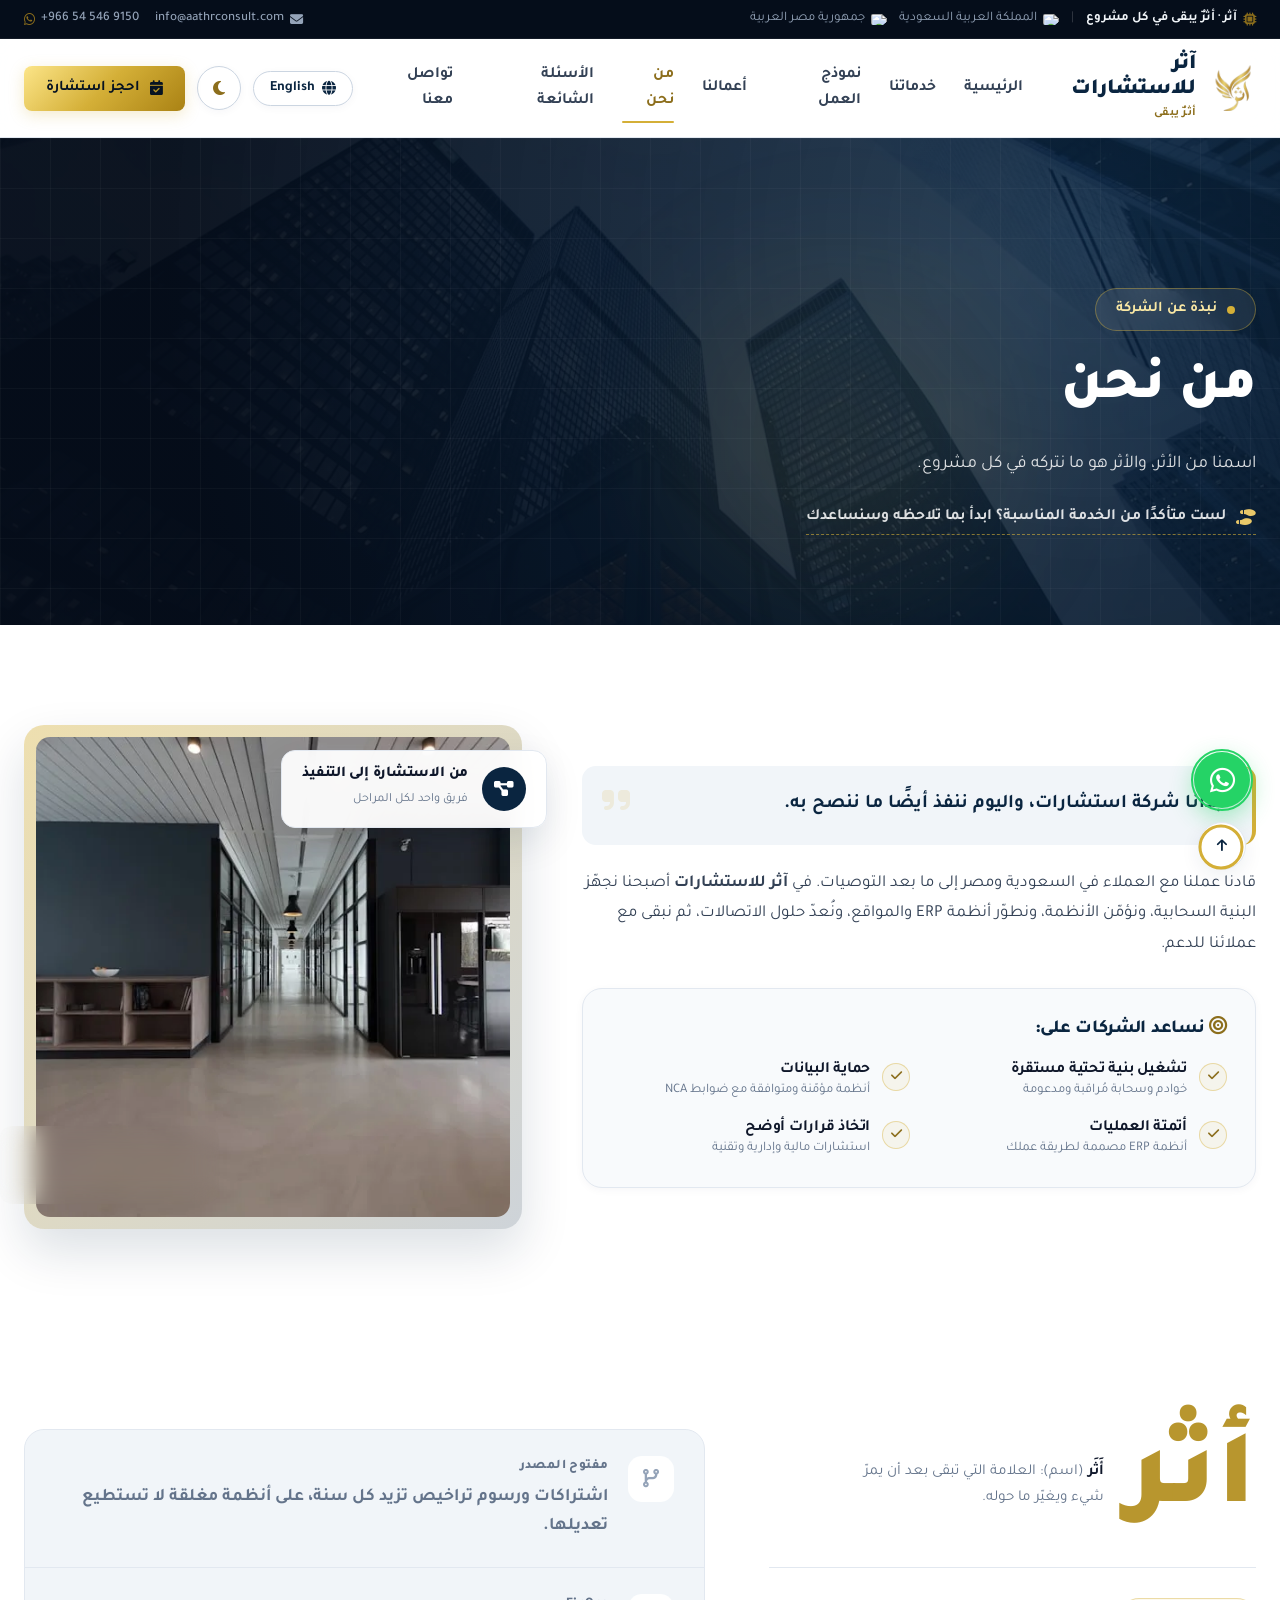
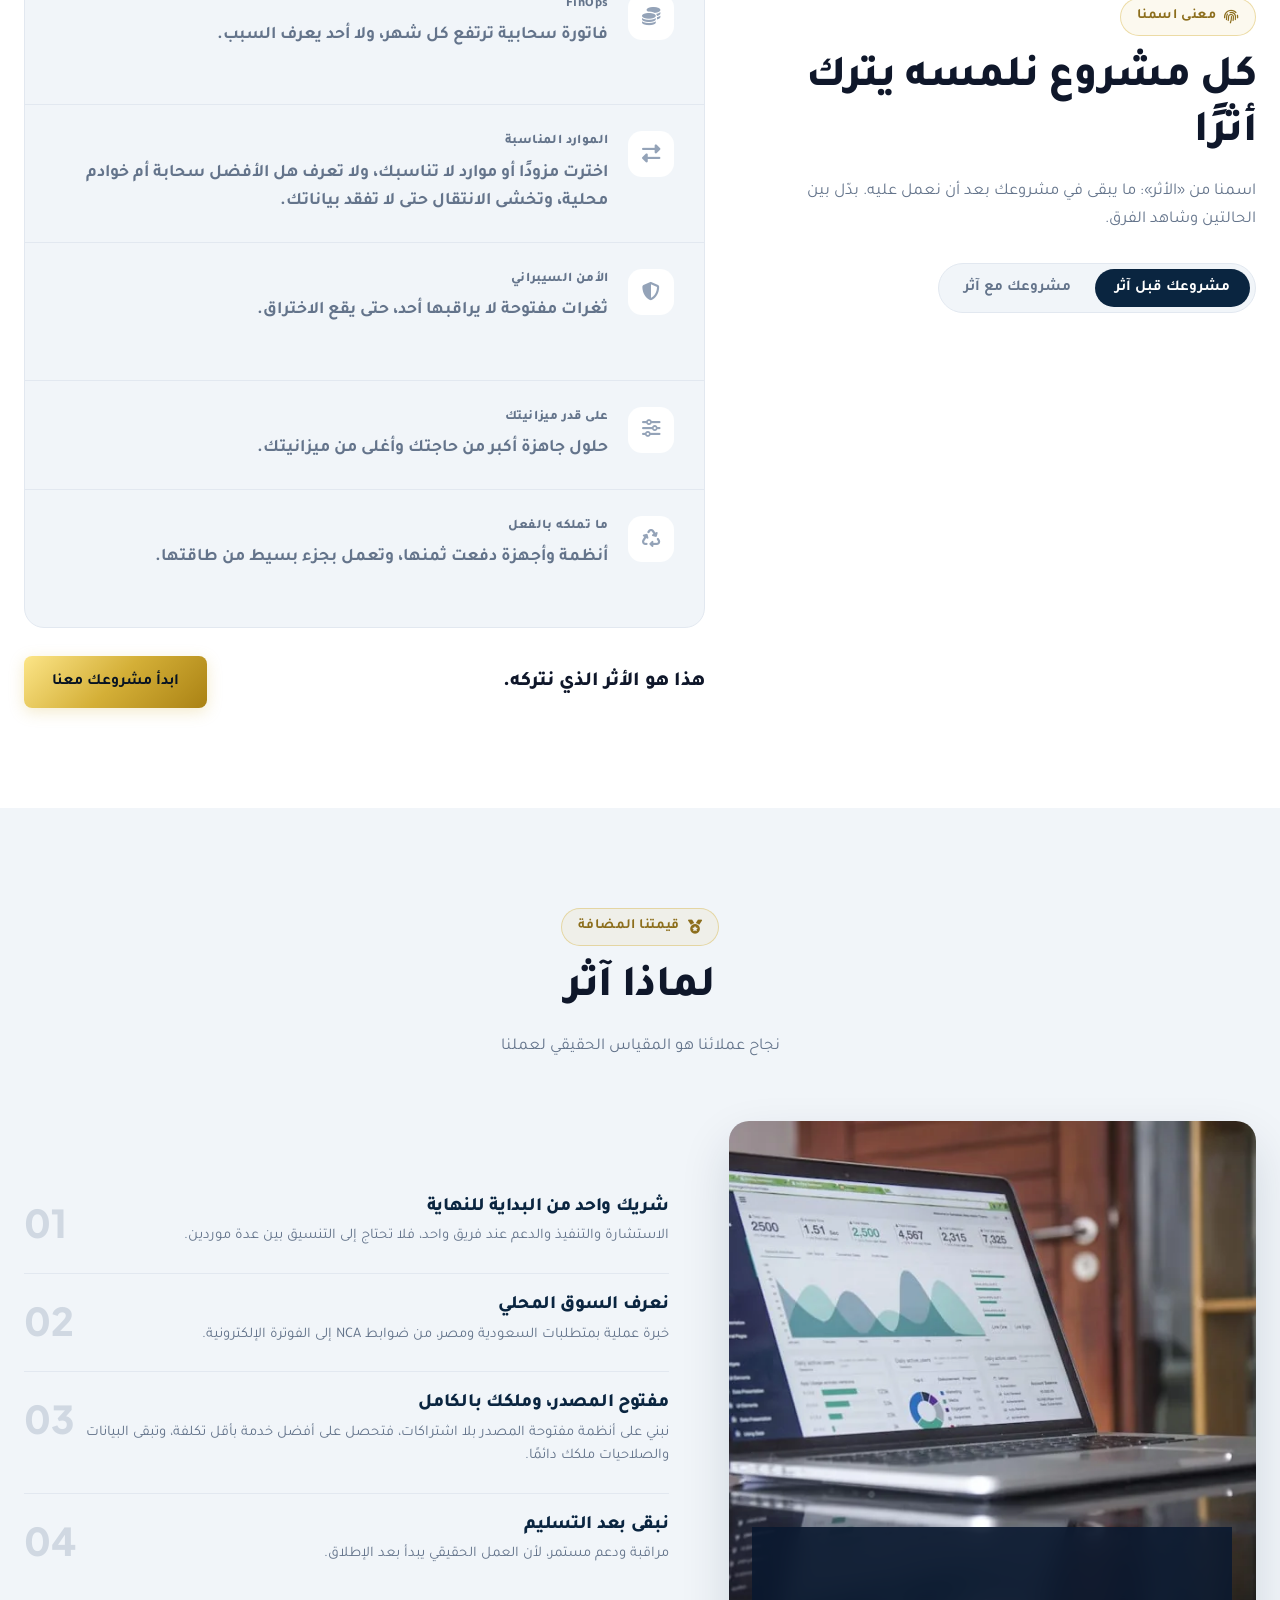
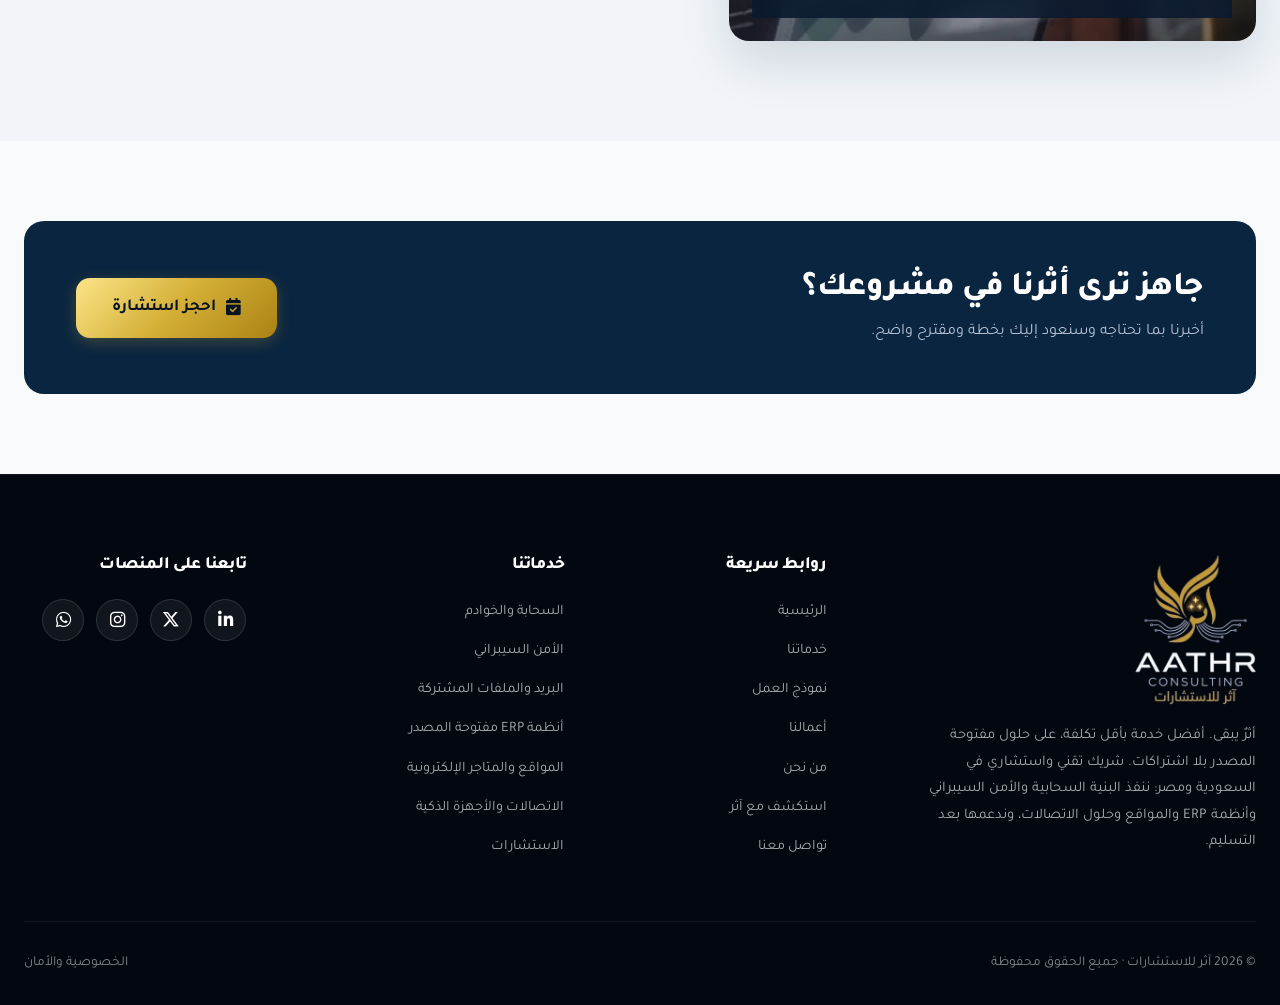
==== about.html @ d71a0e86 "Add Aathr Consulting website Bilingual (AR/EN) static site with the "Explore with Aathr" journey, ne" ====
<!DOCTYPE html>
<html lang="ar" dir="rtl" data-theme="light">

<head>
    <meta charset="UTF-8">
    <meta name="viewport" content="width=device-width, initial-scale=1.0">
    <meta name="description"
        content="آثر للاستشارات: بدأنا شركة استشارات، واليوم ننفذ أيضًا ما ننصح به في السعودية ومصر.">
    <meta name="keywords" content="حلول سحابية, أمن سيبراني, ERP مفتوح المصدر, Odoo, تطوير مواقع, سنترال IP, كاميرات مراقبة, استشارات, آثر للاستشارات, Aathr Consulting, Odoo Saudi Arabia, Odoo Egypt">
    <title>من نحن | آثر للاستشارات - About Aathr</title>

    <!-- Favicon -->
    <link rel="icon" type="image/png" sizes="32x32" href="assets/favicon-32.png">
    <link rel="icon" type="image/png" sizes="192x192" href="assets/icon-192.png">
    <link rel="apple-touch-icon" href="assets/apple-touch-icon.png">

    <!-- Preload the solid icon webfont: used above the fold (header, hero) before Font Awesome's CSS would otherwise discover it -->
    <link rel="preload" as="font" type="font/woff2" href="https://cdnjs.cloudflare.com/ajax/libs/font-awesome/6.4.0/webfonts/fa-solid-900.woff2" crossorigin>

    <!-- Google Fonts: Tajawal & Plus Jakarta Sans -->
    <link rel="preconnect" href="https://fonts.googleapis.com">
    <link rel="preconnect" href="https://fonts.gstatic.com" crossorigin>
    <link href="https://fonts.googleapis.com/css2?family=Plus+Jakarta+Sans:wght@400;500;600;700;800&family=Tajawal:wght@400;500;700;800;900&display=swap" rel="stylesheet">

    <!-- Font Awesome 6.4 -->
    <link rel="stylesheet" href="https://cdnjs.cloudflare.com/ajax/libs/font-awesome/6.4.0/css/all.min.css">

    <!-- Main Stylesheet -->
    <link rel="stylesheet" href="style.css">
</head>

<body>

    <!-- Skip Navigation for Accessibility -->
    <a href="#main-content" class="skip-link" data-lang="ar">تخطي إلى المحتوى الرئيسي</a>
    <a href="#main-content" class="skip-link" data-lang="en" style="display: none;">Skip to main content</a>

    <!-- Top Announcement / Regional Trust Bar -->
    <div class="top-announcement-bar">
        <div class="container announcement-content">
            <div class="announcement-badges">
                <span class="badge-pill">
                    <i class="fas fa-microchip text-gold"></i>
                    <span data-lang="ar">آثر · أثرٌ يبقى في كل مشروع</span>
                    <span data-lang="en" style="display: none;">Aathr · Impact that stays, in every project</span>
                </span>
                <span class="badge-separator">|</span>
                <span class="badge-item">
                    <img src="https://flagcdn.com/w20/sa.png" alt="KSA" class="flag-icon-xs">
                    <span data-lang="ar">المملكة العربية السعودية</span>
                    <span data-lang="en" style="display: none;">Saudi Arabia</span>
                </span>
                <span class="badge-item">
                    <img src="https://flagcdn.com/w20/eg.png" alt="Egypt" class="flag-icon-xs">
                    <span data-lang="ar">جمهورية مصر العربية</span>
                    <span data-lang="en" style="display: none;">Egypt</span>
                </span>
            </div>
            <div class="announcement-direct-contact">
                <a href="mailto:info@aathrconsult.com" class="top-link"><i class="fas fa-envelope"></i> info@aathrconsult.com</a>
                <a href="tel:+966545469150" class="top-link" dir="ltr"><i class="fab fa-whatsapp text-gold"></i> +966 54 546 9150</a>
            </div>
        </div>
    </div>

    <!-- Main Navigation Header -->
    <header class="header" id="mainHeader">
        <div class="container header-container">
            <a href="index.html" class="logo" aria-label="Aathr Consulting Home">
                <img src="assets/logo-mark.png" alt="Aathr Consulting Logo" class="brand-logo" width="46" height="46">
                <div class="logo-text-group">
                    <span class="logo-title" data-lang="ar">آثر للاستشارات</span>
                    <span class="logo-title" data-lang="en" style="display: none;">Aathr Consulting</span>
                    <span class="logo-tagline" data-lang="ar">أثرٌ يبقى</span>
                    <span class="logo-tagline" data-lang="en" style="display: none;">Impact that stays</span>
                </div>
            </a>

            <!-- Desktop & Mobile Navigation Links -->
            <nav class="nav" id="main-nav" role="navigation" aria-label="Main navigation">
                <ul class="nav-list">
                    <li>
                        <a href="index.html" class="nav-link" data-lang="ar">الرئيسية</a>
                        <a href="index.html" class="nav-link" data-lang="en" style="display: none;">Home</a>
                    </li>
                    <li>
                        <a href="services.html" class="nav-link" data-lang="ar">خدماتنا</a>
                        <a href="services.html" class="nav-link" data-lang="en" style="display: none;">Services</a>
                    </li>
                    <li>
                        <a href="how-we-work.html" class="nav-link" data-lang="ar">نموذج العمل</a>
                        <a href="how-we-work.html" class="nav-link" data-lang="en" style="display: none;">How We Work</a>
                    </li>
                    <li>
                        <a href="ourwork.html" class="nav-link" data-lang="ar">أعمالنا</a>
                        <a href="ourwork.html" class="nav-link" data-lang="en" style="display: none;">Our Work</a>
                    </li>
                    <li>
                        <a href="about.html" class="nav-link active" aria-current="page" data-lang="ar">من نحن</a>
                        <a href="about.html" class="nav-link active" aria-current="page" data-lang="en" style="display: none;">About Us</a>
                    </li>
                    <li>
                        <a href="faq.html" class="nav-link" data-lang="ar">الأسئلة الشائعة</a>
                        <a href="faq.html" class="nav-link" data-lang="en" style="display: none;">FAQ</a>
                    </li>
                    <li>
                        <a href="contact.html" class="nav-link" data-lang="ar">تواصل معنا</a>
                        <a href="contact.html" class="nav-link" data-lang="en" style="display: none;">Contact Us</a>
                    </li>
                </ul>

                <div class="mobile-nav-cta">
                    <a href="contact.html#consultation" class="btn btn-primary btn-block">
                        <span data-lang="ar">احجز استشارة</span>
                        <span data-lang="en" style="display: none;">Book a Consultation</span>
                    </a>
                </div>
            </nav>

            <!-- Header Utilities (Language, Theme, CTA) -->
            <div class="header-actions">
                <button id="langToggle" class="lang-toggle-btn" aria-label="Toggle Language">
                    <i class="fas fa-globe"></i>
                    <span id="langText">English</span>
                </button>

                <button id="themeToggle" class="theme-toggle-btn" aria-label="Toggle dark and light mode">
                    <i class="fas fa-moon moon-icon"></i>
                    <i class="fas fa-sun sun-icon"></i>
                </button>

                <a href="contact.html#consultation" class="btn btn-primary btn-header-cta hide-on-mobile">
                    <i class="fas fa-calendar-check"></i>
                    <span data-lang="ar">احجز استشارة</span>
                    <span data-lang="en" style="display: none;">Book a Consultation</span>
                </a>

                <button class="mobile-menu-btn" aria-label="Toggle navigation menu" aria-expanded="false" aria-controls="main-nav">
                    <span class="hamburger-line"></span>
                    <span class="hamburger-line"></span>
                    <span class="hamburger-line"></span>
                </button>
            </div>
        </div>
    </header>

    <!-- Mobile Drawer Overlay -->
    <div class="mobile-menu-overlay" aria-hidden="true"></div>

    <main id="main-content">

        <section id="page-top" class="hero-section page-hero">
            <div class="hero-backdrop">
                <div class="hero-gradient-overlay"></div>
                <div class="hero-mesh-glow"></div>
                <div class="hero-grid-pattern"></div>
            </div>

            <div class="container hero-container">
                <div class="hero-content">
                    <div class="hero-pill-badge">
                        <span class="pulse-dot"></span>
                        <span data-lang="ar">نبذة عن الشركة</span>
                        <span data-lang="en" style="display: none;">Company Overview</span>
                    </div>
                    <h1 class="hero-main-title page-hero-title" data-lang="ar">من نحن</h1>
                    <h1 class="hero-main-title page-hero-title text-ltr" data-lang="en" style="display: none;">About Us</h1>
                    <p class="hero-subtext" data-lang="ar">اسمنا من الأثر، والأثر هو ما نتركه في كل مشروع.</p>
                    <p class="hero-subtext text-ltr" data-lang="en" style="display: none;">Our name means impact, and impact is what we leave on every project.</p>

                    <a href="explore.html" class="hero-explore-link">
                        <i class="fas fa-shoe-prints"></i>
                        <span data-lang="ar">لست متأكدًا من الخدمة المناسبة؟ ابدأ بما تلاحظه وسنساعدك</span>
                        <span data-lang="en" style="display: none;">Not sure which service you need? Start with what you notice</span>
                    </a>
                </div>
            </div>
        </section>

        <!-- ================= ABOUT US SECTION ================= -->
        <section id="about" class="section about-section">
            <div class="container">

                <div class="about-grid">
                    <!-- About Text Content -->
                    <div class="about-text-column" data-reveal="fade-right">
                        <div class="about-lead-box">
                            <i class="fas fa-quote-right quote-mark-icon"></i>
                            <p class="about-lead-text" data-lang="ar">
                                بدأنا شركة استشارات، واليوم ننفذ أيضًا ما ننصح به.
                            </p>
                            <p class="about-lead-text text-ltr" data-lang="en" style="display: none;">
                                We started as a consulting firm. Today we also build what we recommend.
                            </p>
                        </div>

                        <p class="about-body-text" data-lang="ar">
                            قادنا عملنا مع العملاء في السعودية ومصر إلى ما بعد التوصيات. في <strong>آثر للاستشارات</strong> أصبحنا نجهّز البنية السحابية، ونؤمّن الأنظمة، ونطوّر أنظمة ERP والمواقع، ونُعدّ حلول الاتصالات، ثم نبقى مع عملائنا للدعم.
                        </p>
                        <p class="about-body-text text-ltr" data-lang="en" style="display: none;">
                            Working with clients in Saudi Arabia and Egypt took us past recommendations. At <strong>Aathr Consulting</strong> we now set up cloud infrastructure, secure systems, develop ERP systems and websites, and set up communication solutions, then stay on for support.
                        </p>

                        <div class="about-objectives-card">
                            <h3 class="objectives-heading" data-lang="ar">
                                <i class="fas fa-bullseye text-gold"></i> نساعد الشركات على:
                            </h3>
                            <h3 class="objectives-heading text-ltr" data-lang="en" style="display: none;">
                                <i class="fas fa-bullseye text-gold"></i> We help organizations:
                            </h3>

                            <div class="objectives-grid">
                                <div class="objective-item">
                                    <div class="objective-check"><i class="fas fa-check"></i></div>
                                    <div class="objective-content">
                                        <h4 data-lang="ar">تشغيل بنية تحتية مستقرة</h4>
                                        <h4 data-lang="en" style="display: none;" class="text-ltr">Run reliable infrastructure</h4>
                                        <p data-lang="ar">خوادم وسحابة مُراقبة ومدعومة</p>
                                        <p data-lang="en" style="display: none;" class="text-ltr">Servers and cloud that are monitored and supported</p>
                                    </div>
                                </div>

                                <div class="objective-item">
                                    <div class="objective-check"><i class="fas fa-check"></i></div>
                                    <div class="objective-content">
                                        <h4 data-lang="ar">حماية البيانات</h4>
                                        <h4 data-lang="en" style="display: none;" class="text-ltr">Protect their data</h4>
                                        <p data-lang="ar">أنظمة مؤمّنة ومتوافقة مع ضوابط NCA</p>
                                        <p data-lang="en" style="display: none;" class="text-ltr">Hardened systems aligned with NCA controls</p>
                                    </div>
                                </div>

                                <div class="objective-item">
                                    <div class="objective-check"><i class="fas fa-check"></i></div>
                                    <div class="objective-content">
                                        <h4 data-lang="ar">أتمتة العمليات</h4>
                                        <h4 data-lang="en" style="display: none;" class="text-ltr">Automate operations</h4>
                                        <p data-lang="ar">أنظمة ERP مصممة لطريقة عملك</p>
                                        <p data-lang="en" style="display: none;" class="text-ltr">ERP tailored to how you work</p>
                                    </div>
                                </div>

                                <div class="objective-item">
                                    <div class="objective-check"><i class="fas fa-check"></i></div>
                                    <div class="objective-content">
                                        <h4 data-lang="ar">اتخاذ قرارات أوضح</h4>
                                        <h4 data-lang="en" style="display: none;" class="text-ltr">Make clearer decisions</h4>
                                        <p data-lang="ar">استشارات مالية وإدارية وتقنية</p>
                                        <p data-lang="en" style="display: none;" class="text-ltr">Financial, management and IT advisory</p>
                                    </div>
                                </div>
                            </div>
                        </div>
                    </div>

                    <!-- About Image & Floating Badge -->
                    <div class="about-visual-column" data-reveal="fade-left">
                        <div class="image-frame-wrapper">
                            <picture>
                                <source srcset="assets/about_meeting.webp" type="image/webp">
                                <img src="assets/about_meeting.jpg" alt="Aathr team in a client planning session" class="about-main-img" loading="lazy"
                                    onerror="this.src='https://images.unsplash.com/photo-1497366216548-37526070297c?auto=format&fit=crop&w=1000&q=80'">
                            </picture>

                            <div class="about-floating-card top-float">
                                <div class="float-icon-box"><i class="fas fa-diagram-project"></i></div>
                                <div>
                                    <h4 data-lang="ar">من الاستشارة إلى التنفيذ</h4>
                                    <h4 data-lang="en" style="display: none;">From advice to delivery</h4>
                                    <span data-lang="ar">فريق واحد لكل المراحل</span>
                                    <span data-lang="en" style="display: none;">One team for every stage</span>
                                </div>
                            </div>

                            <div class="about-floating-card bottom-float">
                                <div class="float-icon-box gold-icon"><i class="fas fa-headset"></i></div>
                                <div>
                                    <h4 data-lang="ar">دعم بعد التسليم</h4>
                                    <h4 data-lang="en" style="display: none;">Support after go-live</h4>
                                    <span data-lang="ar">نبقى معكم بعد الإطلاق</span>
                                    <span data-lang="en" style="display: none;">We stay on after launch</span>
                                </div>
                            </div>
                        </div>
                    </div>
                </div>
            </div>
        </section>

        <!-- ================= IMPACT SECTION ================= -->
        <section id="impact" class="section impact-section" data-state="after">
            <div class="container impact-layout">
                <div class="impact-intro" data-reveal="fade-up">
                    <div class="impact-word">
                        <span class="impact-word-glyph" lang="ar">أثر</span>
                        <div class="impact-word-def">
                            <p data-lang="ar"><strong>أَثَر</strong> (اسم): العلامة التي تبقى بعد أن يمرّ شيء ويغيّر ما حوله.</p>
                            <p data-lang="en" style="display: none;" class="text-ltr"><strong>athar</strong> (noun): the mark that remains after something passes and changes what's around it.</p>
                        </div>
                    </div>

                    <div class="section-header section-header--start">
                        <span class="section-badge">
                            <i class="fas fa-fingerprint text-gold"></i>
                            <span data-lang="ar">معنى اسمنا</span>
                            <span data-lang="en" style="display: none;">The meaning of our name</span>
                        </span>
                        <h2 class="section-title" data-lang="ar">كل مشروع نلمسه يترك أثرًا</h2>
                        <h2 class="section-title text-ltr" data-lang="en" style="display: none;">Every project we touch leaves an athar</h2>
                        <p class="section-subtitle" data-lang="ar">اسمنا من «الأثر»: ما يبقى في مشروعك بعد أن نعمل عليه. بدّل بين الحالتين وشاهد الفرق.</p>
                        <p class="section-subtitle text-ltr" data-lang="en" style="display: none;">Our name comes from athar, Arabic for impact: what stays in your project after we've worked on it. Switch between the two and see the difference.</p>
                    </div>

                    <div class="impact-switch" role="group" aria-label="Before and with Aathr">
                        <button type="button" class="impact-switch-btn" data-impact-state="before" aria-pressed="false">
                            <span data-lang="ar">مشروعك قبل آثر</span>
                            <span data-lang="en" style="display: none;">Your project before Aathr</span>
                        </button>
                        <button type="button" class="impact-switch-btn" data-impact-state="after" aria-pressed="true">
                            <span data-lang="ar">مشروعك مع آثر</span>
                            <span data-lang="en" style="display: none;">Your project with Aathr</span>
                        </button>
                    </div>
                </div>

                <div class="impact-board" data-reveal="fade-up" data-delay="150">
                    <ol class="impact-rows">
                        <li class="impact-row" style="--i: 0">
                            <div class="impact-row-icon"><i class="fas fa-code-branch"></i></div>
                            <span class="impact-label" data-lang="ar">مفتوح المصدر</span>
                            <span class="impact-label" data-lang="en" style="display: none;">Open source</span>
                            <div class="impact-statement">
                                <div class="impact-before">
                                    <p data-lang="ar">اشتراكات ورسوم تراخيص تزيد كل سنة، على أنظمة مغلقة لا تستطيع تعديلها.</p>
                                    <p data-lang="en" style="display: none;" class="text-ltr">Subscriptions and license fees that grow every year, on closed systems you can't change.</p>
                                </div>
                                <div class="impact-after">
                                    <p data-lang="ar">كل ما نبنيه مفتوح المصدر: بلا اشتراكات ولا رسوم تراخيص، ونطوّره ليناسبك تمامًا.</p>
                                    <p data-lang="en" style="display: none;" class="text-ltr">Everything we build is open source: no subscriptions, no license fees, and developed to fit you exactly.</p>
                                </div>
                            </div>
                        </li>

                        <li class="impact-row" style="--i: 1">
                            <div class="impact-row-icon"><i class="fas fa-coins"></i></div>
                            <span class="impact-label" data-lang="ar">FinOps</span>
                            <span class="impact-label" data-lang="en" style="display: none;">FinOps</span>
                            <div class="impact-statement">
                                <div class="impact-before">
                                    <p data-lang="ar">فاتورة سحابية ترتفع كل شهر، ولا أحد يعرف السبب.</p>
                                    <p data-lang="en" style="display: none;" class="text-ltr">A cloud bill that climbs every month, and nobody knows why.</p>
                                </div>
                                <div class="impact-after">
                                    <p data-lang="ar">فريق FinOps يراجع كل مورد ويوقف الهدر، فتدفع فقط مقابل ما تستخدمه.</p>
                                    <p data-lang="en" style="display: none;" class="text-ltr">A FinOps team reviews every resource and stops the waste, so you pay only for what you use.</p>
                                </div>
                            </div>
                        </li>

                        <li class="impact-row" style="--i: 2">
                            <div class="impact-row-icon"><i class="fas fa-right-left"></i></div>
                            <span class="impact-label" data-lang="ar">الموارد المناسبة</span>
                            <span class="impact-label" data-lang="en" style="display: none;">The right resources</span>
                            <div class="impact-statement">
                                <div class="impact-before">
                                    <p data-lang="ar">اخترت مزودًا أو موارد لا تناسبك، ولا تعرف هل الأفضل سحابة أم خوادم محلية، وتخشى الانتقال حتى لا تفقد بياناتك.</p>
                                    <p data-lang="en" style="display: none;" class="text-ltr">You picked a provider or resources that don't fit, can't tell whether cloud or on-premise is better, and fear moving in case you lose data.</p>
                                </div>
                                <div class="impact-after">
                                    <p data-lang="ar">نختار معك المزود والموارد الأنسب، وننقلك دون فقدان بيانات أو توقف. وفي بعض المشاريع وفّرنا أكثر من 70% من التكلفة.</p>
                                    <p data-lang="en" style="display: none;" class="text-ltr">We choose the right provider and resources with you, and move you with no data loss or downtime. On some projects we've cut costs by more than 70%.</p>
                                </div>
                            </div>
                        </li>

                        <li class="impact-row" style="--i: 3">
                            <div class="impact-row-icon"><i class="fas fa-shield-halved"></i></div>
                            <span class="impact-label" data-lang="ar">الأمن السيبراني</span>
                            <span class="impact-label" data-lang="en" style="display: none;">Cybersecurity</span>
                            <div class="impact-statement">
                                <div class="impact-before">
                                    <p data-lang="ar">ثغرات مفتوحة لا يراقبها أحد، حتى يقع الاختراق.</p>
                                    <p data-lang="en" style="display: none;" class="text-ltr">Open gaps nobody is watching, until the breach happens.</p>
                                </div>
                                <div class="impact-after">
                                    <p data-lang="ar">فريق أمن سيبراني متخصص يراقب مشروعك ويقوّيه ويدافع عنه قبل أن يقع الضرر.</p>
                                    <p data-lang="en" style="display: none;" class="text-ltr">A dedicated cybersecurity team that monitors, hardens and defends your project before damage is done.</p>
                                </div>
                            </div>
                        </li>

                        <li class="impact-row" style="--i: 4">
                            <div class="impact-row-icon"><i class="fas fa-sliders"></i></div>
                            <span class="impact-label" data-lang="ar">على قدر ميزانيتك</span>
                            <span class="impact-label" data-lang="en" style="display: none;">Sized to your budget</span>
                            <div class="impact-statement">
                                <div class="impact-before">
                                    <p data-lang="ar">حلول جاهزة أكبر من حاجتك وأغلى من ميزانيتك.</p>
                                    <p data-lang="en" style="display: none;" class="text-ltr">Off-the-shelf packages bigger than your needs and pricier than your budget.</p>
                                </div>
                                <div class="impact-after">
                                    <p data-lang="ar">حل متكامل خارج الصندوق يغطي كل احتياجك، ومصمم على قدر ميزانيتك.</p>
                                    <p data-lang="en" style="display: none;" class="text-ltr">An out-of-the-box solution that covers everything you need, sized to your budget.</p>
                                </div>
                            </div>
                        </li>

                        <li class="impact-row" style="--i: 5">
                            <div class="impact-row-icon"><i class="fas fa-recycle"></i></div>
                            <span class="impact-label" data-lang="ar">ما تملكه بالفعل</span>
                            <span class="impact-label" data-lang="en" style="display: none;">What you already own</span>
                            <div class="impact-statement">
                                <div class="impact-before">
                                    <p data-lang="ar">أنظمة وأجهزة دفعت ثمنها، وتعمل بجزء بسيط من طاقتها.</p>
                                    <p data-lang="en" style="display: none;" class="text-ltr">Systems and hardware you paid for, running at a fraction of their capacity.</p>
                                </div>
                                <div class="impact-after">
                                    <p data-lang="ar">نقيّم أنظمتك وأجهزتك الحالية ونستخرج منها أقصى قيمة، قبل أن تشتري أي جديد.</p>
                                    <p data-lang="en" style="display: none;" class="text-ltr">We assess your current systems and hardware and get the most out of them, before you buy anything new.</p>
                                </div>
                            </div>
                        </li>
                    </ol>

                    <div class="impact-outro">
                        <p data-lang="ar">هذا هو الأثر الذي نتركه.</p>
                        <p data-lang="en" style="display: none;" class="text-ltr">That's the athar we leave.</p>
                        <a href="contact.html#consultation" class="btn btn-primary">
                            <span data-lang="ar">ابدأ مشروعك معنا</span>
                            <span data-lang="en" style="display: none;">Start your project with us</span>
                        </a>
                    </div>
                </div>
            </div>
        </section>

        <!-- ================= WHY US SECTION ================= -->
        <section id="why-us" class="section why-us-section">
            <div class="container">
                <div class="section-header text-center" data-reveal="fade-up">
                    <span class="section-badge">
                        <i class="fas fa-medal text-gold"></i>
                        <span data-lang="ar">قيمتنا المضافة</span>
                        <span data-lang="en" style="display: none;">Our Value Proposition</span>
                    </span>
                    <h2 class="section-title" data-lang="ar">لماذا آثر</h2>
                    <h2 class="section-title text-ltr" data-lang="en" style="display: none;">Why Aathr</h2>
                    <p class="section-subtitle" data-lang="ar">نجاح عملائنا هو المقياس الحقيقي لعملنا</p>
                    <p class="section-subtitle text-ltr" data-lang="en" style="display: none;">Our clients' results are the real measure of our work</p>
                </div>

                <div class="why-us-grid">
                    <div class="why-us-visual-column" data-reveal="fade-right">
                        <div class="why-us-image-wrapper">
                            <picture>
                                <source srcset="assets/why_us.webp" type="image/webp">
                                <img src="assets/why_us.jpg" alt="Aathr Partnership Excellence" class="why-us-img" loading="lazy"
                                    onerror="this.src='https://images.unsplash.com/photo-1460925895917-afdab827c52f?auto=format&fit=crop&w=1000&q=80'">
                            </picture>
                            <div class="why-us-overlay-card">
                                <div class="overlay-card-icon"><i class="fas fa-shield-check"></i></div>
                                <div>
                                    <p class="overlay-card-title" data-lang="ar">ثقة واحترافية</p>
                                    <p class="overlay-card-title" data-lang="en" style="display: none;">Trust & Quality</p>
                                    <p data-lang="ar">التزام بأعلى معايير الأمان والسرية</p>
                                    <p data-lang="en" style="display: none;">Strict security and confidentiality standards</p>
                                </div>
                            </div>
                        </div>
                    </div>

                    <div class="why-us-features-column" data-reveal="fade-left">
                        <div class="features-deluxe-list">
                            <div class="feature-deluxe-card">
                                <div class="feature-content">
                                    <span class="feature-index">01</span>
                                    <h3 data-lang="ar">شريك واحد من البداية للنهاية</h3>
                                    <h3 data-lang="en" style="display: none;" class="text-ltr">One partner, end to end</h3>
                                    <p data-lang="ar">الاستشارة والتنفيذ والدعم عند فريق واحد، فلا تحتاج إلى التنسيق بين عدة موردين.</p>
                                    <p data-lang="en" style="display: none;" class="text-ltr">Advice, implementation and support from one team, so you're not coordinating between vendors.</p>
                                </div>
                            </div>

                            <div class="feature-deluxe-card">
                                <div class="feature-content">
                                    <span class="feature-index">02</span>
                                    <h3 data-lang="ar">نعرف السوق المحلي</h3>
                                    <h3 data-lang="en" style="display: none;" class="text-ltr">We know the local market</h3>
                                    <p data-lang="ar">خبرة عملية بمتطلبات السعودية ومصر، من ضوابط NCA إلى الفوترة الإلكترونية.</p>
                                    <p data-lang="en" style="display: none;" class="text-ltr">Hands-on with Saudi and Egyptian requirements, from NCA controls to e-invoicing.</p>
                                </div>
                            </div>

                            <div class="feature-deluxe-card">
                                <div class="feature-content">
                                    <span class="feature-index">03</span>
                                    <h3 data-lang="ar">مفتوح المصدر، وملكك بالكامل</h3>
                                    <h3 data-lang="en" style="display: none;" class="text-ltr">Open source, and fully yours</h3>
                                    <p data-lang="ar">نبني على أنظمة مفتوحة المصدر بلا اشتراكات، فتحصل على أفضل خدمة بأقل تكلفة، وتبقى البيانات والصلاحيات ملكك دائمًا.</p>
                                    <p data-lang="en" style="display: none;" class="text-ltr">We build on open-source systems with no subscriptions, so you get the best service at the lowest cost, and your data and access always remain yours.</p>
                                </div>
                            </div>

                            <div class="feature-deluxe-card">
                                <div class="feature-content">
                                    <span class="feature-index">04</span>
                                    <h3 data-lang="ar">نبقى بعد التسليم</h3>
                                    <h3 data-lang="en" style="display: none;" class="text-ltr">We stay after go-live</h3>
                                    <p data-lang="ar">مراقبة ودعم مستمر، لأن العمل الحقيقي يبدأ بعد الإطلاق.</p>
                                    <p data-lang="en" style="display: none;" class="text-ltr">Ongoing monitoring and support, because the real work starts after launch.</p>
                                </div>
                            </div>
                        </div>
                    </div>
                </div>
            </div>
        </section>

        <section class="section cta-band-section">
            <div class="container">
                <div class="cta-band" data-reveal="fade-up">
                    <div>
                    <h2 class="cta-band-title" data-lang="ar">جاهز ترى أثرنا في مشروعك؟</h2>
                    <h2 class="cta-band-title text-ltr" data-lang="en" style="display: none;">Ready to see our athar on your project?</h2>
                    <p class="cta-band-text" data-lang="ar">أخبرنا بما تحتاجه وسنعود إليك بخطة ومقترح واضح.</p>
                    <p class="cta-band-text text-ltr" data-lang="en" style="display: none;">Tell us what you need and we'll come back with a plan and a clear proposal.</p>
                    </div>
                    <a href="contact.html#consultation" class="btn btn-primary btn-lg">
                        <i class="fas fa-calendar-check"></i>
                        <span data-lang="ar">احجز استشارة</span>
                        <span data-lang="en" style="display: none;">Book a Consultation</span>
                    </a>
                </div>
            </div>
        </section>

    </main>

    <!-- ================= FOOTER ================= -->
    <footer class="footer">
        <div class="container">
            <div class="footer-top-row">
                <div class="footer-brand-col">
                    <img src="assets/logo-full.png" alt="Aathr Consulting آثر للاستشارات" class="footer-brand-logo" loading="lazy">
                    <p class="footer-tagline-text" data-lang="ar">
                        أثرٌ يبقى. أفضل خدمة بأقل تكلفة، على حلول مفتوحة المصدر بلا اشتراكات. شريك تقني واستشاري في السعودية ومصر: ننفذ البنية السحابية والأمن السيبراني وأنظمة ERP والمواقع وحلول الاتصالات، وندعمها بعد التسليم.
                    </p>
                    <p class="footer-tagline-text text-ltr" data-lang="en" style="display: none;">
                        Impact that stays. The best service at the lowest cost, on open source with no subscriptions. A technology and consulting partner in Saudi Arabia and Egypt. We implement cloud, cybersecurity, ERP, websites and communications, and support them after go-live.
                    </p>
                </div>

                <div class="footer-links-col">
                    <h4 class="footer-col-title" data-lang="ar">روابط سريعة</h4>
                    <h4 class="footer-col-title" data-lang="en" style="display: none;">Quick Links</h4>
                    <ul class="footer-nav">
                        <li><a href="index.html" data-lang="ar">الرئيسية</a><a href="index.html" data-lang="en" style="display: none;">Home</a></li>
                        <li><a href="services.html" data-lang="ar">خدماتنا</a><a href="services.html" data-lang="en" style="display: none;">Services</a></li>
                        <li><a href="how-we-work.html" data-lang="ar">نموذج العمل</a><a href="how-we-work.html" data-lang="en" style="display: none;">How We Work</a></li>
                        <li><a href="ourwork.html" data-lang="ar">أعمالنا</a><a href="ourwork.html" data-lang="en" style="display: none;">Our Work</a></li>
                        <li><a href="about.html" data-lang="ar">من نحن</a><a href="about.html" data-lang="en" style="display: none;">About Us</a></li>
                        <li><a href="explore.html" data-lang="ar">استكشف مع آثر</a><a href="explore.html" data-lang="en" style="display: none;">Explore with Aathr</a></li>
                        <li><a href="contact.html" data-lang="ar">تواصل معنا</a><a href="contact.html" data-lang="en" style="display: none;">Contact Us</a></li>
                    </ul>
                </div>

                <div class="footer-services-col">
                    <h4 class="footer-col-title" data-lang="ar">خدماتنا</h4>
                    <h4 class="footer-col-title" data-lang="en" style="display: none;">Services</h4>
                    <ul class="footer-nav">
                        <li><a href="services.html" data-lang="ar">السحابة والخوادم</a><a href="services.html" data-lang="en" style="display: none;">Cloud & Servers</a></li>
                        <li><a href="services.html" data-lang="ar">الأمن السيبراني</a><a href="services.html" data-lang="en" style="display: none;">Cybersecurity</a></li>
                        <li><a href="services.html" data-lang="ar">البريد والملفات المشتركة</a><a href="services.html" data-lang="en" style="display: none;">Email & Shared Files</a></li>
                        <li><a href="services.html" data-lang="ar">أنظمة ERP مفتوحة المصدر</a><a href="services.html" data-lang="en" style="display: none;">Open-source ERP</a></li>
                        <li><a href="services.html" data-lang="ar">المواقع والمتاجر الإلكترونية</a><a href="services.html" data-lang="en" style="display: none;">Websites & Online Stores</a></li>
                        <li><a href="services.html" data-lang="ar">الاتصالات والأجهزة الذكية</a><a href="services.html" data-lang="en" style="display: none;">Communications & IP Devices</a></li>
                        <li><a href="services.html" data-lang="ar">الاستشارات</a><a href="services.html" data-lang="en" style="display: none;">Consulting</a></li>
                    </ul>
                </div>

                <div class="footer-social-col">
                    <h4 class="footer-col-title" data-lang="ar">تابعنا على المنصات</h4>
                    <h4 class="footer-col-title" data-lang="en" style="display: none;">Connect With Us</h4>
                    <div class="social-links-wrapper">
                        <a href="#" class="social-btn" aria-label="LinkedIn" title="LinkedIn"><i class="fab fa-linkedin-in"></i></a>
                        <a href="#" class="social-btn" aria-label="Twitter X" title="Twitter"><i class="fab fa-x-twitter"></i></a>
                        <a href="#" class="social-btn" aria-label="Instagram" title="Instagram"><i class="fab fa-instagram"></i></a>
                        <a href="https://wa.me/966545469150" class="social-btn" aria-label="WhatsApp KSA" title="WhatsApp KSA"><i class="fab fa-whatsapp"></i></a>
                    </div>
                </div>
            </div>

            <div class="footer-bottom-bar">
                <p data-lang="ar">&copy; <span class="copyright-year">2026</span> آثر للاستشارات · جميع الحقوق محفوظة</p>
                <p data-lang="en" style="display: none;">&copy; <span class="copyright-year">2026</span> Aathr Consulting · All Rights Reserved</p>
                <div class="footer-sub-links">
                    <a href="index.html" data-lang="ar">الخصوصية والأمان</a>
                    <a href="index.html" data-lang="en" style="display: none;">Privacy & Security Policy</a>
                </div>
            </div>
        </div>
    </footer>

    <!-- ================= FLOATING QUICK-ACTION HUB ================= -->
    <div class="floating-quick-hub">
        <div class="floating-whatsapp-group">
            <div class="whatsapp-popup-card" id="whatsappPopup">
                <div class="popup-header">
                    <span class="popup-title" data-lang="ar">تواصل مباشر عبر واتساب</span>
                    <span class="popup-title" data-lang="en" style="display: none;">Direct WhatsApp Chat</span>
                    <button type="button" class="popup-close-btn" id="closeWhatsappPopup" aria-label="Close">&times;</button>
                </div>
                <div class="popup-body">
                    <a href="https://wa.me/966545469150?text=مرحباً%20آثر،%20أرغب%20في%20الاستفسار%20عن%20خدماتكم" target="_blank" rel="noopener noreferrer" class="popup-branch-link">
                        <img src="https://flagcdn.com/w20/sa.png" alt="KSA" class="flag-icon-xs">
                        <div class="popup-branch-text">
                            <strong data-lang="ar">فرع المملكة العربية السعودية</strong>
                            <strong data-lang="en" style="display: none;">Saudi Arabia Branch</strong>
                            <span>+966 54 546 9150</span>
                        </div>
                    </a>
                    <a href="https://wa.me/201289609100?text=مرحباً%20آثر،%20أرغب%20في%20الاستفسار%20عن%20خدماتكم" target="_blank" rel="noopener noreferrer" class="popup-branch-link">
                        <img src="https://flagcdn.com/w20/eg.png" alt="Egypt" class="flag-icon-xs">
                        <div class="popup-branch-text">
                            <strong data-lang="ar">فرع جمهورية مصر العربية</strong>
                            <strong data-lang="en" style="display: none;">Egypt Branch</strong>
                            <span>+20 128 960 9100</span>
                        </div>
                    </a>
                </div>
            </div>
            <button class="floating-whatsapp-btn" id="whatsappTriggerBtn" aria-label="Open WhatsApp Chat">
                <i class="fab fa-whatsapp"></i>
                <span class="whatsapp-badge-pulse"></span>
            </button>
        </div>

        <!-- Back to Top Button with Scroll Progress Ring -->
        <button class="back-to-top-btn" id="backToTopBtn" aria-label="Scroll back to top">
            <svg class="progress-ring" width="48" height="48">
                <circle class="progress-ring-circle" stroke="var(--gold-500)" stroke-width="3" fill="transparent" r="21" cx="24" cy="24" />
            </svg>
            <i class="fas fa-arrow-up"></i>
        </button>
    </div>

    <!-- Main JavaScript Application -->
    <script src="script.js"></script>
</body>

</html>
---- style.css ----
/* ==========================================================================
   AATHR CONSULTING — DESIGN SYSTEM & MASTER STYLESHEET
   Brand Direction: Trustworthy · Innovative · Experienced
   Colors: Obsidian Navy (#0A2540) · Royal Champagne Gold (#D4AF37)
   ========================================================================== */

/* ── 1. DESIGN TOKENS & CSS VARIABLES ───────────────────────────────────── */
:root {
    /* Brand Primary Palette */
    --navy-950: #050d1a;
    --navy-900: #061426;
    --navy-850: #0a1e38;
    --navy-800: #0a2540;
    --navy-700: #10375c;
    --navy-600: #1b4975;
    --navy-500: #2a6496;

    /* Brand Gold Palette */
    --gold-300: #fae8a4;
    --gold-400: #e9c869;
    --gold-500: #d4af37;
    --gold-600: #b8962e;
    --gold-700: #8c6e1c;
    --gold-gradient: linear-gradient(135deg, #fce588 0%, #d4af37 50%, #aa8214 100%);
    --gold-glow: rgba(212, 175, 55, 0.22);
    --gold-soft-bg: rgba(212, 175, 55, 0.08);

    /* Neutrals & Surfaces (Light Theme) */
    --bg-page: #f8fafc;
    --bg-surface: #ffffff;
    --bg-surface-elevated: #ffffff;
    --bg-subtle: #f1f5f9;
    --bg-alt: #edf2f7;

    /* Text Colors */
    --text-primary: #0f172a;
    --text-secondary: #334155;
    --text-muted: #64748b;
    --text-light: #94a3b8;
    --text-inverse: #ffffff;
    --text-on-gold: #071322;

    /* Borders & Outlines */
    --border-light: #e2e8f0;
    --border-medium: #cbd5e1;
    --border-gold: rgba(212, 175, 55, 0.4);

    /* Typography */
    --font-ar: 'Tajawal', -apple-system, BlinkMacSystemFont, 'Segoe UI', Roboto, sans-serif;
    --font-en: 'Plus Jakarta Sans', 'Inter', -apple-system, BlinkMacSystemFont, 'Segoe UI', Roboto, sans-serif;

    /* Elevation & Shadows */
    --shadow-sm: 0 2px 8px rgba(10, 37, 64, 0.04);
    --shadow-md: 0 6px 20px rgba(10, 37, 64, 0.07);
    --shadow-lg: 0 14px 36px rgba(10, 37, 64, 0.1);
    --shadow-xl: 0 22px 50px rgba(10, 37, 64, 0.14);
    --shadow-gold: 0 10px 30px rgba(212, 175, 55, 0.28);
    --shadow-glass: 0 8px 32px 0 rgba(0, 0, 0, 0.2);

    /* Layout & Geometry */
    --container-max: 1320px;
    --radius-sm: 8px;
    --radius-md: 14px;
    --radius-lg: 20px;
    --radius-full: 9999px;

    /* Transitions & Motion */
    --transition-fast: 0.2s cubic-bezier(0.16, 1, 0.3, 1);
    --transition-base: 0.35s cubic-bezier(0.16, 1, 0.3, 1);
    --transition-slow: 0.6s cubic-bezier(0.16, 1, 0.3, 1);

    /* Top Bar & Header Heights */
    --top-bar-height: 40px;
    --header-height: 80px;
}

/* ── 2. DARK MODE PALETTE ───────────────────────────────────────────────── */
[data-theme="dark"] {
    --bg-page: #060f1c;
    --bg-surface: #0a192f;
    --bg-surface-elevated: #0e223f;
    --bg-subtle: #0d1e36;
    --bg-alt: #081424;

    --text-primary: #f8fafc;
    --text-secondary: #cbd5e1;
    --text-muted: #94a3b8;
    --text-light: #64748b;

    --border-light: #182c48;
    --border-medium: #223c62;
    --border-gold: rgba(212, 175, 55, 0.5);

    --shadow-sm: 0 2px 10px rgba(0, 0, 0, 0.4);
    --shadow-md: 0 8px 26px rgba(0, 0, 0, 0.5);
    --shadow-lg: 0 16px 40px rgba(0, 0, 0, 0.6);
    --shadow-xl: 0 24px 60px rgba(0, 0, 0, 0.75);

    --gold-soft-bg: rgba(212, 175, 55, 0.12);
}

/* ── 3. RESET & BASE ELEMENTS ───────────────────────────────────────────── */
*, *::before, *::after {
    box-sizing: border-box;
    margin: 0;
    padding: 0;
}

html {
    scroll-behavior: smooth;
    font-size: 16px;
    -webkit-text-size-adjust: 100%;
    overflow-x: hidden;
}

body {
    font-family: var(--font-ar);
    background-color: var(--bg-page);
    color: var(--text-primary);
    line-height: 1.7;
    overflow-x: hidden;
    direction: rtl;
    text-align: right;
    transition: background-color var(--transition-base), color var(--transition-base);
}

body.lang-en {
    font-family: var(--font-en);
    direction: ltr;
    text-align: left;
}

a {
    color: inherit;
    text-decoration: none;
    transition: color var(--transition-fast), transform var(--transition-fast);
}

button {
    font-family: inherit;
    border: none;
    background: none;
    cursor: pointer;
    transition: var(--transition-fast);
}

img {
    max-width: 100%;
    height: auto;
    display: block;
}

ul {
    list-style: none;
}

/* Accessible focus styling: a light inner ring + dark outer ring so the
   indicator stays visible regardless of what's behind it (page content sits
   on both light surfaces and permanently-dark sections like the hero/footer,
   independent of the light/dark theme toggle). */
:focus-visible {
    outline: 2px solid var(--text-inverse);
    outline-offset: 2px;
    box-shadow: 0 0 0 4px var(--navy-800);
    border-radius: 4px;
}

/* Skip link */
.skip-link {
    position: fixed;
    top: -100px;
    left: 50%;
    transform: translateX(-50%);
    background: var(--gold-500);
    color: #000;
    padding: 10px 24px;
    font-weight: 700;
    border-radius: 0 0 10px 10px;
    z-index: 99999;
    transition: top var(--transition-fast);
}
.skip-link:focus {
    top: 0;
}

/* Common container */
.container {
    width: 100%;
    max-width: var(--container-max);
    margin-inline: auto;
    padding-inline: 24px;
}

/* ── 4. TYPOGRAPHY & UTILITY CLASSES ────────────────────────────────────── */
h1, h2, h3, h4, h5, h6 {
    font-weight: 800;
    line-height: 1.25;
    color: var(--text-primary);
    letter-spacing: -0.015em;
}

.text-gold {
    color: var(--gold-700) !important;
}

[data-theme="dark"] .text-gold {
    color: var(--gold-500) !important;
}

.text-gold-gradient {
    background: var(--gold-gradient);
    -webkit-background-clip: text;
    -webkit-text-fill-color: transparent;
    display: inline-block;
}

.text-white {
    color: var(--text-inverse) !important;
}

.text-slate {
    color: var(--text-muted) !important;
}

.text-center {
    text-align: center;
}

.text-ltr {
    direction: ltr !important;
    text-align: left !important;
}

.mb-2 { margin-bottom: 0.5rem; }
.mb-4 { margin-bottom: 1.5rem; }
.mt-4 { margin-top: 1.5rem; }

/* ── 5. SECTION HEADERS & BADGES ────────────────────────────────────────── */
.section {
    padding: 100px 0;
    position: relative;
}

.section-header {
    max-width: 780px;
    margin: 0 auto 60px;
}

.section-header--start {
    margin-inline: 0;
}

.section-badge {
    display: inline-flex;
    align-items: center;
    gap: 8px;
    padding: 6px 16px;
    border-radius: var(--radius-full);
    background: var(--gold-soft-bg);
    border: 1px solid var(--border-gold);
    color: var(--gold-700);
    font-size: 0.88rem;
    font-weight: 700;
    margin-bottom: 16px;
    text-transform: uppercase;
    letter-spacing: 0.04em;
}

[data-theme="dark"] .section-badge {
    color: var(--gold-400);
}

.section-badge.badge-light {
    background: rgba(255, 255, 255, 0.1);
    border-color: rgba(255, 255, 255, 0.2);
    color: var(--text-inverse);
}

.section-badge.badge-dark {
    background: rgba(255, 255, 255, 0.06);
    border-color: rgba(212, 175, 55, 0.3);
    color: var(--gold-300);
}

.section-title {
    font-size: clamp(2rem, 3.5vw, 2.75rem);
    margin-bottom: 16px;
    position: relative;
}

.section-subtitle {
    font-size: clamp(1rem, 1.3vw, 1.15rem);
    color: var(--text-muted);
    line-height: 1.7;
}

/* ── 6. BUTTONS ─────────────────────────────────────────────────────────── */
.btn {
    display: inline-flex;
    align-items: center;
    justify-content: center;
    gap: 10px;
    padding: 13px 28px;
    font-size: 0.98rem;
    font-weight: 700;
    border-radius: var(--radius-sm);
    transition: all var(--transition-fast);
    white-space: nowrap;
    cursor: pointer;
    text-align: center;
}

.btn-primary {
    background: var(--gold-gradient);
    color: var(--text-on-gold);
    box-shadow: 0 4px 15px rgba(212, 175, 55, 0.25);
}

.btn-primary:hover {
    transform: translateY(-2px);
    box-shadow: 0 8px 25px rgba(212, 175, 55, 0.4);
    filter: brightness(1.05);
}

.btn-outline-glass {
    background: rgba(255, 255, 255, 0.08);
    backdrop-filter: blur(10px);
    -webkit-backdrop-filter: blur(10px);
    border: 1px solid rgba(255, 255, 255, 0.25);
    color: var(--text-inverse);
}

.btn-outline-glass:hover {
    background: var(--text-inverse);
    color: var(--navy-900);
    border-color: var(--text-inverse);
    transform: translateY(-2px);
}

.btn-whatsapp {
    background: #25d366;
    color: var(--text-inverse);
    box-shadow: 0 4px 15px rgba(37, 211, 102, 0.3);
}

.btn-whatsapp:hover {
    background: #20ba5a;
    transform: translateY(-2px);
    box-shadow: 0 8px 25px rgba(37, 211, 102, 0.45);
}

.btn-lg {
    padding: 16px 36px;
    font-size: 1.05rem;
    border-radius: var(--radius-md);
}

.btn-block {
    width: 100%;
}

/* ── 7. TOP ANNOUNCEMENT BAR ────────────────────────────────────────────── */
.top-announcement-bar {
    background: var(--navy-950);
    color: var(--text-light);
    font-size: 0.82rem;
    border-bottom: 1px solid rgba(255, 255, 255, 0.06);
    padding: 8px 0;
    position: relative;
    z-index: 1001;
}

.announcement-content {
    display: flex;
    justify-content: space-between;
    align-items: center;
    flex-wrap: wrap;
    gap: 12px;
}

.announcement-badges {
    display: flex;
    align-items: center;
    gap: 12px;
    flex-wrap: wrap;
}

.badge-pill {
    display: inline-flex;
    align-items: center;
    gap: 6px;
    font-weight: 600;
    color: #f1f5f9;
}

.badge-separator {
    color: rgba(255, 255, 255, 0.2);
}

.badge-item {
    display: inline-flex;
    align-items: center;
    gap: 6px;
    color: var(--text-light);
}

.flag-icon-xs {
    width: 16px;
    height: 11px;
    border-radius: 2px;
    object-fit: cover;
}

.announcement-direct-contact {
    display: flex;
    align-items: center;
    gap: 16px;
}

.top-link {
    color: var(--text-light);
    display: inline-flex;
    align-items: center;
    gap: 6px;
    font-weight: 500;
}

.top-link:hover {
    color: var(--gold-400);
}

/* ── 8. STICKY HEADER & NAVBAR ──────────────────────────────────────────── */
.header {
    position: sticky;
    top: 0;
    width: 100%;
    z-index: 1000;
    background: rgba(255, 255, 255, 0.88);
    backdrop-filter: blur(16px);
    -webkit-backdrop-filter: blur(16px);
    border-bottom: 1px solid var(--border-light);
    transition: all var(--transition-base);
    padding: 14px 0;
}

[data-theme="dark"] .header {
    background: rgba(6, 15, 28, 0.85);
    border-bottom-color: var(--border-light);
}

.header.scrolled {
    padding: 10px 0;
    box-shadow: var(--shadow-md);
}

.header-container {
    display: flex;
    align-items: center;
    justify-content: space-between;
    gap: 20px;
}

.logo {
    display: flex;
    align-items: center;
    gap: 14px;
    text-decoration: none;
}

.brand-logo {
    width: 46px;
    height: 46px;
    object-fit: contain;
}

.logo-text-group {
    display: flex;
    flex-direction: column;
}

.logo-title {
    font-size: 1.35rem;
    font-weight: 900;
    color: var(--navy-800);
    line-height: 1.15;
}

[data-theme="dark"] .logo-title {
    color: var(--text-inverse);
}

.logo-tagline {
    font-size: 0.74rem;
    font-weight: 600;
    color: var(--gold-700);
    letter-spacing: 0.02em;
}

[data-theme="dark"] .logo-tagline {
    color: var(--gold-400);
}

/* Navigation List */
.nav-list {
    display: flex;
    align-items: center;
    gap: 28px;
}

.nav-link {
    font-size: 0.98rem;
    font-weight: 600;
    color: var(--text-secondary);
    position: relative;
    padding: 8px 0;
    transition: color var(--transition-fast);
}

.nav-link:hover,
.nav-link.active {
    color: var(--gold-700);
}

[data-theme="dark"] .nav-link:hover,
[data-theme="dark"] .nav-link.active {
    color: var(--gold-400);
}

.nav-link::after {
    content: '';
    position: absolute;
    bottom: 0;
    right: 0;
    width: 0;
    height: 2px;
    background: var(--gold-500);
    transition: width var(--transition-fast);
    border-radius: 2px;
}

body.lang-en .nav-link::after {
    right: auto;
    left: 0;
}

.nav-link:hover::after,
.nav-link.active::after {
    width: 100%;
}

.mobile-nav-cta {
    display: none;
}

/* Header Utilities */
.header-actions {
    display: flex;
    align-items: center;
    gap: 12px;
}

.lang-toggle-btn {
    display: inline-flex;
    align-items: center;
    gap: 7px;
    padding: 8px 16px;
    border-radius: var(--radius-full);
    border: 1px solid var(--border-medium);
    font-size: 0.88rem;
    font-weight: 700;
    color: var(--navy-800);
    background: var(--bg-surface);
    box-shadow: var(--shadow-sm);
}

[data-theme="dark"] .lang-toggle-btn {
    color: var(--text-inverse);
    background: var(--bg-subtle);
    border-color: var(--border-light);
}

.lang-toggle-btn:hover {
    border-color: var(--gold-500);
    color: var(--gold-700);
}

[data-theme="dark"] .lang-toggle-btn:hover {
    color: var(--gold-400);
}

.theme-toggle-btn {
    width: 44px;
    height: 44px;
    border-radius: 50%;
    display: inline-flex;
    align-items: center;
    justify-content: center;
    border: 1px solid var(--border-medium);
    background: var(--bg-surface);
    color: var(--gold-700);
    box-shadow: var(--shadow-sm);
    font-size: 1rem;
}

[data-theme="dark"] .theme-toggle-btn {
    background: var(--bg-subtle);
    border-color: var(--border-light);
    color: var(--gold-400);
}

.theme-toggle-btn:hover {
    border-color: var(--gold-500);
    transform: rotate(15deg);
}

.sun-icon { display: none; }
.moon-icon { display: inline-block; }

[data-theme="dark"] .sun-icon { display: inline-block; }
[data-theme="dark"] .moon-icon { display: none; }

.btn-header-cta {
    padding: 10px 22px;
    font-size: 0.92rem;
    border-radius: var(--radius-sm);
}

/* Mobile Hamburger Button */
.mobile-menu-btn {
    display: none;
    flex-direction: column;
    justify-content: center;
    gap: 5px;
    width: 44px;
    height: 44px;
    padding: 8px;
    border-radius: var(--radius-sm);
    background: var(--bg-subtle);
}

.hamburger-line {
    display: block;
    width: 100%;
    height: 2.5px;
    background: var(--navy-800);
    border-radius: 2px;
    transition: all var(--transition-fast);
}

[data-theme="dark"] .hamburger-line {
    background: var(--text-inverse);
}

.mobile-menu-btn.active .hamburger-line:nth-child(1) {
    transform: translateY(7.5px) rotate(45deg);
}
.mobile-menu-btn.active .hamburger-line:nth-child(2) {
    opacity: 0;
}
.mobile-menu-btn.active .hamburger-line:nth-child(3) {
    transform: translateY(-7.5px) rotate(-45deg);
}

/* ── 9. HERO SECTION ────────────────────────────────────────────────────── */
.hero-section {
    position: relative;
    min-height: 85vh;
    display: flex;
    flex-direction: column;
    justify-content: center;
    background-color: var(--navy-950);
    background-image: url('assets/hero_bg.jpg');
    background-size: cover;
    background-position: center;
    color: var(--text-inverse);
    padding: 110px 0 70px;
    overflow: hidden;
}

@supports (background-image: image-set(url('assets/hero_bg.webp') 1x)) {
    .hero-section {
        background-image: image-set(url('assets/hero_bg.webp') 1x);
    }
}

.hero-backdrop {
    position: absolute;
    inset: 0;
    pointer-events: none;
    z-index: 1;
}

.hero-gradient-overlay {
    position: absolute;
    inset: 0;
    background: radial-gradient(circle at 85% 20%, rgba(10, 37, 64, 0.85) 0%, rgba(5, 13, 26, 0.97) 80%);
}

body.lang-en .hero-gradient-overlay {
    background: radial-gradient(circle at 15% 20%, rgba(10, 37, 64, 0.85) 0%, rgba(5, 13, 26, 0.97) 80%);
}

.hero-mesh-glow {
    position: absolute;
    top: 10%;
    right: 15%;
    width: 500px;
    height: 500px;
    background: radial-gradient(circle, rgba(212, 175, 55, 0.12) 0%, rgba(10, 37, 64, 0) 70%);
    filter: blur(50px);
}

.hero-grid-pattern {
    position: absolute;
    inset: 0;
    background-image: linear-gradient(rgba(255, 255, 255, 0.03) 1px, transparent 1px),
                      linear-gradient(90deg, rgba(255, 255, 255, 0.03) 1px, transparent 1px);
    background-size: 50px 50px;
}

.hero-container {
    position: relative;
    z-index: 2;
}

.hero-content {
    max-width: 820px;
}

.hero-pill-badge {
    display: inline-flex;
    align-items: center;
    gap: 10px;
    padding: 8px 20px;
    border-radius: var(--radius-full);
    background: rgba(255, 255, 255, 0.08);
    border: 1px solid rgba(212, 175, 55, 0.4);
    backdrop-filter: blur(10px);
    color: var(--gold-300);
    font-size: 0.92rem;
    font-weight: 700;
    margin-bottom: 24px;
}

.pulse-dot {
    width: 8px;
    height: 8px;
    border-radius: 50%;
    background: var(--gold-500);
    box-shadow: 0 0 0 0 rgba(212, 175, 55, 0.7);
    animation: pulseGlow 2s infinite;
}

@keyframes pulseGlow {
    0% { transform: scale(0.95); box-shadow: 0 0 0 0 rgba(212, 175, 55, 0.7); }
    70% { transform: scale(1); box-shadow: 0 0 0 10px rgba(212, 175, 55, 0); }
    100% { transform: scale(0.95); box-shadow: 0 0 0 0 rgba(212, 175, 55, 0); }
}

.hero-main-title {
    font-size: clamp(2.4rem, 4.8vw, 3.8rem);
    line-height: 1.2;
    margin-bottom: 24px;
    font-weight: 900;
    color: var(--text-inverse);
}

.hero-subtext {
    font-size: clamp(1.05rem, 1.4vw, 1.25rem);
    color: rgba(255, 255, 255, 0.85);
    line-height: 1.8;
    margin-bottom: 36px;
    max-width: 740px;
}

.hero-cta-group {
    display: flex;
    align-items: center;
    gap: 18px;
    flex-wrap: wrap;
}

/* Hero Stats Ribbon */
.hero-stats-wrapper {
    position: relative;
    z-index: 3;
    margin-top: 60px;
}

.hero-stats-grid {
    display: grid;
    grid-template-columns: 1.3fr 1fr 1fr 1fr;
    gap: 20px;
    background: rgba(10, 25, 47, 0.75);
    backdrop-filter: blur(16px);
    -webkit-backdrop-filter: blur(16px);
    border: 1px solid rgba(255, 255, 255, 0.12);
    border-radius: var(--radius-lg);
    padding: 30px 24px;
    box-shadow: var(--shadow-glass);
}

.stat-card {
    display: flex;
    align-items: center;
    padding: 8px 12px;
    border-left: 1px solid rgba(255, 255, 255, 0.08);
}

body.lang-en .stat-card {
    border-left: none;
    border-right: 1px solid rgba(255, 255, 255, 0.08);
}

.stat-card:last-child {
    border-left: none;
    border-right: none;
}

.stat-number {
    font-size: 1.85rem;
    font-weight: 900;
    color: var(--text-inverse);
    line-height: 1.1;
    display: flex;
    align-items: center;
}

.stat-card--lead .stat-number {
    font-size: 2.75rem;
}

.stat-card--lead .stat-info p {
    font-size: 0.92rem;
    color: rgba(255, 255, 255, 0.88);
}

.stat-plus {
    color: var(--gold-400);
    margin-inline-start: 2px;
}

.stat-info p {
    font-size: 0.85rem;
    color: rgba(255, 255, 255, 0.75);
    margin-top: 4px;
    font-weight: 500;
    line-height: 1.35;
}

/* ── 10. ABOUT US SECTION ───────────────────────────────────────────────── */
.about-section {
    background-color: var(--bg-surface);
}

.about-grid {
    display: grid;
    grid-template-columns: 1.15fr 0.85fr;
    gap: 60px;
    align-items: center;
}

.about-lead-box {
    position: relative;
    padding: 24px 30px;
    background: var(--bg-subtle);
    border-radius: var(--radius-md);
    border-right: 4px solid var(--gold-500);
    margin-bottom: 24px;
}

body.lang-en .about-lead-box {
    border-right: none;
    border-left: 4px solid var(--gold-500);
}

.quote-mark-icon {
    position: absolute;
    top: 18px;
    left: 20px;
    font-size: 2rem;
    color: rgba(212, 175, 55, 0.15);
}

body.lang-en .quote-mark-icon {
    left: auto;
    right: 20px;
}

.about-lead-text {
    font-size: 1.2rem;
    font-weight: 700;
    color: var(--navy-800);
    line-height: 1.6;
}

[data-theme="dark"] .about-lead-text {
    color: var(--gold-300);
}

.about-body-text {
    font-size: 1.05rem;
    color: var(--text-secondary);
    line-height: 1.8;
    margin-bottom: 28px;
}

.about-objectives-card {
    background: var(--bg-page);
    border: 1px solid var(--border-light);
    border-radius: var(--radius-lg);
    padding: 28px;
    box-shadow: var(--shadow-sm);
}

.objectives-heading {
    font-size: 1.15rem;
    margin-bottom: 20px;
    display: flex;
    align-items: center;
    gap: 10px;
    color: var(--navy-800);
}

[data-theme="dark"] .objectives-heading {
    color: var(--text-inverse);
}

.objectives-grid {
    display: grid;
    grid-template-columns: 1fr 1fr;
    gap: 18px;
}

.objective-item {
    display: flex;
    align-items: flex-start;
    gap: 12px;
}

.objective-check {
    width: 28px;
    height: 28px;
    border-radius: 50%;
    background: var(--gold-soft-bg);
    border: 1px solid var(--border-gold);
    color: var(--gold-700);
    display: flex;
    align-items: center;
    justify-content: center;
    font-size: 0.8rem;
    flex-shrink: 0;
    margin-top: 2px;
}

[data-theme="dark"] .objective-check {
    color: var(--gold-400);
}

.objective-content h4 {
    font-size: 0.98rem;
    font-weight: 700;
    margin-bottom: 2px;
}

.objective-content p {
    font-size: 0.82rem;
    color: var(--text-muted);
    line-height: 1.4;
}

/* About Visual Column */
.about-visual-column {
    position: relative;
}

.image-frame-wrapper {
    position: relative;
    border-radius: var(--radius-lg);
    padding: 12px;
    background: linear-gradient(135deg, rgba(212, 175, 55, 0.4) 0%, rgba(10, 37, 64, 0.2) 100%);
    box-shadow: var(--shadow-xl);
}

.about-main-img {
    width: 100%;
    height: 480px;
    object-fit: cover;
    border-radius: var(--radius-md);
}

.about-floating-card {
    position: absolute;
    display: flex;
    align-items: center;
    gap: 14px;
    background: rgba(255, 255, 255, 0.94);
    backdrop-filter: blur(12px);
    -webkit-backdrop-filter: blur(12px);
    border: 1px solid var(--border-light);
    border-radius: var(--radius-md);
    padding: 14px 20px;
    box-shadow: var(--shadow-lg);
    z-index: 5;
}

[data-theme="dark"] .about-floating-card {
    background: rgba(10, 25, 47, 0.92);
    border-color: var(--border-light);
}

.about-floating-card.top-float {
    top: 25px;
    right: -25px;
}
body.lang-en .about-floating-card.top-float {
    right: auto;
    left: -25px;
}

.about-floating-card.bottom-float {
    bottom: 25px;
    left: -25px;
}
body.lang-en .about-floating-card.bottom-float {
    left: auto;
    right: -25px;
}

.float-icon-box {
    width: 44px;
    height: 44px;
    border-radius: 50%;
    background: var(--navy-800);
    color: var(--text-inverse);
    display: flex;
    align-items: center;
    justify-content: center;
    font-size: 1.1rem;
}

.float-icon-box.gold-icon {
    background: var(--gold-500);
    color: var(--text-on-gold);
}

.about-floating-card h4 {
    font-size: 0.94rem;
    font-weight: 800;
    margin-bottom: 2px;
}

.about-floating-card span {
    font-size: 0.78rem;
    color: var(--text-muted);
}

/* ── 11. SERVICES SECTION ───────────────────────────────────────────────── */
.services-section {
    background-color: var(--bg-subtle);
}

.services-filter-tabs {
    display: flex;
    justify-content: flex-start;
    align-items: center;
    gap: 12px;
    flex-wrap: wrap;
    margin-bottom: 48px;
}

.filter-tab {
    padding: 10px 22px;
    border-radius: var(--radius-full);
    background: var(--bg-surface);
    border: 1px solid var(--border-medium);
    color: var(--text-secondary);
    font-size: 0.92rem;
    font-weight: 700;
    box-shadow: var(--shadow-sm);
    transition: all var(--transition-fast);
}

[data-theme="dark"] .filter-tab {
    background: var(--bg-surface-elevated);
    border-color: var(--border-light);
}

.filter-tab:hover,
.filter-tab.active {
    background: var(--navy-800);
    color: var(--text-inverse);
    border-color: var(--navy-800);
    box-shadow: var(--shadow-md);
    transform: translateY(-2px);
}

[data-theme="dark"] .filter-tab:hover,
[data-theme="dark"] .filter-tab.active {
    background: var(--gold-500);
    color: var(--text-on-gold);
    border-color: var(--gold-500);
}

/* Services Grid */
.services-grid {
    display: grid;
    grid-template-columns: repeat(3, 1fr);
    gap: 30px;
}

.service-deluxe-card {
    background: var(--bg-surface);
    border: 1px solid var(--border-light);
    border-radius: var(--radius-lg);
    padding: 34px 28px;
    display: flex;
    flex-direction: column;
    box-shadow: var(--shadow-sm);
    position: relative;
    overflow: hidden;
    transition: all var(--transition-base);
}

.service-deluxe-card::before {
    content: '';
    position: absolute;
    top: 0;
    right: 0;
    width: 100%;
    height: 4px;
    background: var(--gold-gradient);
    opacity: 0;
    transition: opacity var(--transition-fast);
}

.service-deluxe-card:hover {
    transform: translateY(-8px);
    box-shadow: var(--shadow-xl);
    border-color: var(--border-gold);
}

.service-deluxe-card:hover::before {
    opacity: 1;
}

.card-top-bar {
    display: flex;
    justify-content: space-between;
    align-items: center;
    margin-bottom: 24px;
}

.service-number {
    font-size: 1.5rem;
    font-weight: 900;
    color: var(--text-light);
    opacity: 0.6;
    font-family: var(--font-en);
}

.service-category-tag {
    font-size: 0.76rem;
    font-weight: 700;
    padding: 4px 12px;
    border-radius: var(--radius-full);
    background: var(--gold-soft-bg);
    color: var(--gold-700);
    border: 1px solid var(--border-gold);
}

[data-theme="dark"] .service-category-tag {
    color: var(--gold-300);
}

.service-icon-wrapper {
    width: 64px;
    height: 64px;
    border-radius: var(--radius-md);
    background: var(--navy-800);
    color: var(--gold-400);
    display: flex;
    align-items: center;
    justify-content: center;
    font-size: 1.8rem;
    margin-bottom: 24px;
    box-shadow: 0 8px 20px rgba(10, 37, 64, 0.15);
    transition: transform var(--transition-fast);
}

.service-deluxe-card:hover .service-icon-wrapper {
    transform: scale(1.1) rotate(-3deg);
    background: var(--gold-gradient);
    color: var(--navy-950);
}

.service-card-title {
    font-size: 1.32rem;
    font-weight: 800;
    margin-bottom: 12px;
    color: var(--navy-800);
}

[data-theme="dark"] .service-card-title {
    color: var(--text-inverse);
}

.service-card-intro {
    font-size: 0.95rem;
    color: var(--text-secondary);
    margin-bottom: 18px;
    font-weight: 600;
}

.service-features-list {
    display: flex;
    flex-direction: column;
    gap: 11px;
    margin-bottom: 28px;
    flex-grow: 1;
}

.service-features-list li {
    display: flex;
    align-items: flex-start;
    gap: 10px;
    font-size: 0.92rem;
    color: var(--text-secondary);
    line-height: 1.5;
}

.service-features-list li i {
    margin-top: 3px;
    font-size: 0.88rem;
    flex-shrink: 0;
}

.service-card-footer {
    padding-top: 18px;
    border-top: 1px solid var(--border-light);
}

.service-action-link {
    display: inline-flex;
    align-items: center;
    gap: 8px;
    font-size: 0.92rem;
    font-weight: 700;
    color: var(--navy-800);
    transition: all var(--transition-fast);
}

[data-theme="dark"] .service-action-link {
    color: var(--gold-400);
}

.service-action-link:hover {
    color: var(--gold-700);
    gap: 12px;
}

[data-theme="dark"] .service-action-link:hover {
    color: var(--gold-400);
}

/* ── 12. METHODOLOGY / APPROACH SECTION ─────────────────────────────────── */
.methodology-section {
    background-color: var(--bg-surface);
}

.methodology-timeline {
    display: grid;
    grid-template-columns: repeat(4, 1fr);
    gap: 24px;
    position: relative;
    margin-top: 30px;
}

.methodology-timeline::before {
    content: '';
    position: absolute;
    top: 36px;
    left: 40px;
    right: 40px;
    height: 2px;
    background: linear-gradient(90deg, var(--gold-500) 0%, var(--navy-600) 100%);
    z-index: 1;
}

.timeline-step {
    position: relative;
    z-index: 2;
    display: flex;
    flex-direction: column;
    align-items: center;
    text-align: center;
}

.step-badge {
    width: 64px;
    height: 64px;
    border-radius: 50%;
    background: var(--navy-900);
    border: 3px solid var(--gold-500);
    color: var(--text-inverse);
    font-family: var(--font-en);
    font-size: 1.25rem;
    font-weight: 900;
    display: flex;
    align-items: center;
    justify-content: center;
    margin-bottom: 24px;
    box-shadow: 0 0 0 6px var(--bg-surface);
    transition: transform var(--transition-fast);
}

.timeline-step:hover .step-badge {
    transform: scale(1.15);
    background: var(--gold-500);
    color: var(--navy-950);
}

.step-content-card {
    padding: 0 10px;
    transition: transform var(--transition-fast);
}

.timeline-step:hover .step-content-card {
    transform: translateY(-4px);
}

.step-content-card h3 {
    font-size: 1.15rem;
    margin-bottom: 10px;
    color: var(--navy-800);
}

[data-theme="dark"] .step-content-card h3 {
    color: var(--text-inverse);
}

.step-content-card p {
    font-size: 0.88rem;
    color: var(--text-muted);
    line-height: 1.6;
}

/* ── 13. WHY US SECTION ─────────────────────────────────────────────────── */
.why-us-section {
    background-color: var(--bg-subtle);
}

.why-us-grid {
    display: grid;
    grid-template-columns: 0.9fr 1.1fr;
    gap: 60px;
    align-items: center;
}

.why-us-image-wrapper {
    position: relative;
    border-radius: var(--radius-lg);
    overflow: hidden;
    box-shadow: var(--shadow-xl);
}

.why-us-img {
    width: 100%;
    height: 520px;
    object-fit: cover;
    display: block;
}

.why-us-overlay-card {
    position: absolute;
    bottom: 24px;
    left: 24px;
    right: 24px;
    background: rgba(10, 25, 47, 0.88);
    backdrop-filter: blur(12px);
    -webkit-backdrop-filter: blur(12px);
    border: 1px solid rgba(255, 255, 255, 0.15);
    border-radius: var(--radius-md);
    padding: 20px 24px;
    display: flex;
    align-items: center;
    gap: 16px;
    color: var(--text-inverse);
}

.overlay-card-icon {
    width: 48px;
    height: 48px;
    border-radius: 50%;
    background: var(--gold-gradient);
    color: var(--navy-950);
    display: flex;
    align-items: center;
    justify-content: center;
    font-size: 1.4rem;
    flex-shrink: 0;
}

.overlay-card-title {
    font-size: 1.05rem;
    font-weight: 700;
    color: var(--text-inverse);
    margin-bottom: 2px;
}

.why-us-overlay-card p {
    font-size: 0.84rem;
    color: rgba(255, 255, 255, 0.75);
}

.features-deluxe-list {
    display: flex;
    flex-direction: column;
    gap: 20px;
}

.feature-deluxe-card {
    padding-bottom: 24px;
    border-bottom: 1px solid var(--border-light);
    transition: transform var(--transition-fast);
}

.feature-deluxe-card:last-child {
    padding-bottom: 0;
    border-bottom: none;
}

.feature-deluxe-card:hover {
    transform: translateX(-6px);
}

body.lang-en .feature-deluxe-card:hover {
    transform: translateX(6px);
}

.feature-content {
    position: relative;
    padding-inline-end: 56px;
}

.feature-index {
    position: absolute;
    top: -6px;
    left: 0;
    font-size: 2.4rem;
    font-weight: 900;
    color: var(--text-light);
    opacity: 0.35;
    font-family: var(--font-en);
}

body.lang-en .feature-index {
    left: auto;
    right: 0;
}

.feature-content h3 {
    font-size: 1.18rem;
    font-weight: 800;
    margin-bottom: 6px;
    color: var(--navy-800);
}

[data-theme="dark"] .feature-content h3 {
    color: var(--text-inverse);
}

.feature-content p {
    font-size: 0.92rem;
    color: var(--text-muted);
    line-height: 1.6;
}

/* Consulting closes the services grid as a full-width card */
.services-grid .service-deluxe-card[data-category="consulting"] {
    grid-column: 1 / -1;
}

@media (min-width: 993px) {
    .services-grid .service-deluxe-card[data-category="consulting"] .service-features-list {
        display: grid;
        grid-template-columns: repeat(2, 1fr);
        column-gap: 32px;
    }
}

/* Services page: one detailed block per service */
/* All seven services stay on one line; narrow screens scroll sideways instead of wrapping */
.svc-nav {
    flex-wrap: nowrap;
    justify-content: space-between;
    gap: 8px;
    margin-bottom: 24px;
    overflow-x: auto;
    scrollbar-width: none;
    padding: 4px 2px 8px;
}

.svc-nav::-webkit-scrollbar {
    display: none;
}

.svc-nav .filter-tab {
    flex: 0 0 auto;
    white-space: nowrap;
    padding: 9px 16px;
    font-size: 0.88rem;
}

@media (max-width: 1200px) {
    .svc-nav {
        justify-content: flex-start;
        -webkit-mask-image: linear-gradient(90deg, transparent, #000 4%, #000 96%, transparent);
        mask-image: linear-gradient(90deg, transparent, #000 4%, #000 96%, transparent);
    }
}

.svc-block {
    display: grid;
    grid-template-columns: minmax(0, 5fr) minmax(0, 7fr);
    gap: 56px;
    padding: 56px 0;
    border-top: 1px solid var(--border-medium);
    scroll-margin-top: calc(var(--header-height) + 24px);
}

.svc-head-top {
    display: flex;
    align-items: center;
    justify-content: space-between;
    margin-bottom: 20px;
}

.svc-head-top .service-icon-wrapper {
    margin-bottom: 0;
}

.svc-num {
    font-family: var(--font-en);
    font-size: 2.6rem;
    font-weight: 800;
    line-height: 1;
    color: var(--gold-600);
}

.svc-title {
    font-size: clamp(1.6rem, 2.6vw, 2.1rem);
    font-weight: 800;
    margin-bottom: 12px;
}

.svc-intro {
    color: var(--text-secondary);
    font-size: 1.05rem;
    max-width: 46ch;
}

.svc-cta {
    margin-top: 26px;
}

.svc-label {
    font-size: 0.85rem;
    font-weight: 800;
    letter-spacing: 0.03em;
    color: var(--gold-700);
    margin-bottom: 14px;
}

[data-theme="dark"] .svc-label {
    color: var(--gold-400);
}

.svc-list {
    list-style: none;
    display: grid;
    grid-template-columns: repeat(2, 1fr);
    gap: 12px 28px;
    margin-bottom: 36px;
}

.svc-list li {
    display: flex;
    align-items: baseline;
    gap: 10px;
    color: var(--text-primary);
    font-weight: 600;
}

.svc-list i {
    color: var(--gold-600);
    flex-shrink: 0;
}

.svc-work {
    list-style: none;
    border-top: 1px solid var(--border-light);
}

.svc-work a {
    display: flex;
    align-items: center;
    gap: 14px;
    padding: 13px 4px;
    border-bottom: 1px solid var(--border-light);
    color: var(--text-primary);
    font-weight: 700;
    transition: color var(--transition-fast), background-color var(--transition-fast);
}

.svc-work a:hover {
    color: var(--gold-700);
    background-color: var(--gold-soft-bg);
}

.svc-work-num {
    font-family: var(--font-en);
    font-size: 0.85rem;
    color: var(--text-light);
    min-width: 24px;
}

.svc-work-title {
    flex: 1;
}

.svc-work a i {
    color: var(--gold-600);
    font-size: 0.85rem;
}

.work-item {
    scroll-margin-top: calc(var(--header-height) + 24px);
}

.work-item:target {
    background: var(--gold-soft-bg);
    border-radius: var(--radius-md);
}

@media (max-width: 992px) {
    .svc-block {
        grid-template-columns: 1fr;
        gap: 32px;
    }
}

@media (max-width: 576px) {
    .svc-list {
        grid-template-columns: 1fr;
    }
}

/* ── 13a. DELIVERY MODEL SECTION (YOUR SERVERS OR OURS) ─────────────────── */
.delivery-section {
    background-color: var(--navy-900);
    color: var(--text-inverse);
}

.delivery-section .section-title {
    color: var(--text-inverse);
}

.delivery-section .section-subtitle {
    color: #b6c2d3;
}

.delivery-section .section-badge {
    background: rgba(255, 255, 255, 0.06);
    border-color: rgba(212, 175, 55, 0.3);
    color: var(--gold-300);
}

.delivery-options {
    display: grid;
    grid-template-columns: repeat(2, 1fr);
    gap: 28px;
}

.delivery-option {
    padding: 40px 36px;
    border-radius: var(--radius-lg);
    border: 1px solid rgba(255, 255, 255, 0.12);
    background: rgba(255, 255, 255, 0.03);
}

.delivery-option--hosted {
    border-color: var(--border-gold);
    background: rgba(212, 175, 55, 0.06);
}

.delivery-option-label {
    display: inline-block;
    font-size: 0.82rem;
    font-weight: 700;
    letter-spacing: 0.04em;
    color: var(--gold-400);
    margin-bottom: 14px;
}

.delivery-option h3 {
    font-size: clamp(1.5rem, 2.4vw, 2rem);
    font-weight: 800;
    color: var(--text-inverse);
    margin-bottom: 12px;
}

.delivery-option > div > p {
    color: #b6c2d3;
    font-size: 1.05rem;
    max-width: 52ch;
    margin-bottom: 26px;
}

.delivery-points {
    list-style: none;
    display: flex;
    flex-direction: column;
    gap: 14px;
    padding-top: 22px;
    border-top: 1px solid rgba(255, 255, 255, 0.1);
}

.delivery-points li {
    display: flex;
    align-items: baseline;
    gap: 12px;
    color: #dde4ee;
}

.delivery-points i {
    color: var(--gold-400);
    width: 18px;
    flex-shrink: 0;
    text-align: center;
}

.delivery-always {
    display: flex;
    flex-wrap: wrap;
    align-items: center;
    gap: 18px 32px;
    margin-top: 44px;
}

.delivery-always-title {
    font-weight: 800;
    color: var(--gold-300);
}

.delivery-always-list {
    list-style: none;
    display: flex;
    flex-wrap: wrap;
    gap: 12px 28px;
}

.delivery-always-list li {
    display: flex;
    align-items: center;
    gap: 10px;
    font-weight: 700;
    color: #dde4ee;
}

.delivery-always-list i {
    color: var(--gold-400);
}

/* ── 13b. WORK / PORTFOLIO SECTION ──────────────────────────────────────── */
.work-section {
    background-color: var(--bg-subtle);
}

.work-list {
    display: grid;
    grid-template-columns: repeat(2, 1fr);
    gap: 0 56px;
}

.work-item {
    display: flex;
    gap: 24px;
    padding: 34px 0;
    border-top: 1px solid var(--border-medium);
}

.work-index {
    font-family: var(--font-en);
    font-size: 2.4rem;
    font-weight: 800;
    line-height: 1;
    color: var(--gold-600);
    flex-shrink: 0;
    min-width: 56px;
}

.work-meta {
    display: flex;
    flex-wrap: wrap;
    align-items: center;
    gap: 10px;
    font-size: 0.88rem;
    font-weight: 700;
    color: var(--text-muted);
    margin-bottom: 8px;
}

.work-sample-chip {
    font-size: 0.72rem;
    padding: 2px 10px;
    border-radius: var(--radius-full);
    border: 1px dashed var(--border-medium);
    color: var(--text-light);
}

.work-done-chip {
    display: inline-flex;
    align-items: center;
    gap: 5px;
    font-size: 0.72rem;
    padding: 2px 10px;
    border-radius: var(--radius-full);
    background: var(--gold-soft-bg);
    border: 1px solid var(--border-gold);
    color: var(--gold-700);
}

[data-theme="dark"] .work-done-chip {
    color: var(--gold-300);
}

.work-body h3 {
    font-size: 1.3rem;
    font-weight: 800;
    color: var(--text-primary);
    margin-bottom: 8px;
}

.work-body > p:not(.work-meta) {
    color: var(--text-secondary);
    max-width: 60ch;
}

.work-tags {
    list-style: none;
    display: flex;
    flex-wrap: wrap;
    gap: 8px;
    margin-top: 16px;
}

.work-tags li {
    font-family: var(--font-en);
    font-size: 0.78rem;
    font-weight: 700;
    padding: 4px 12px;
    border-radius: var(--radius-full);
    background: var(--bg-surface);
    border: 1px solid var(--border-light);
    color: var(--navy-700);
}

[data-theme="dark"] .work-tags li {
    color: var(--gold-300);
}

.work-list .work-item {
    transition: opacity var(--transition-base), transform var(--transition-base);
}

.work-case {
    display: flex;
    flex-direction: column;
    gap: 10px;
    margin-top: 6px;
}

/* Label in the first column, text in the second; the hidden language drops out of the grid */
.work-case-row {
    display: grid;
    grid-template-columns: 84px 1fr;
    gap: 2px 14px;
    align-items: baseline;
}

.work-case-label {
    font-size: 0.8rem;
    font-weight: 800;
    color: var(--gold-700);
}

[data-theme="dark"] .work-case-label {
    color: var(--gold-400);
}

.work-case-row p {
    color: var(--text-secondary);
    font-size: 0.95rem;
}

@media (max-width: 768px) {
    .work-case-row {
        grid-template-columns: 1fr;
    }
}

.work-cta {
    display: flex;
    flex-wrap: wrap;
    align-items: center;
    gap: 20px;
    margin-top: 40px;
    padding-top: 32px;
    border-top: 1px solid var(--border-medium);
}

.work-cta p {
    font-size: 1.2rem;
    font-weight: 800;
}

@media (max-width: 992px) {
    .delivery-options,
    .work-list {
        grid-template-columns: 1fr;
    }
}

@media (max-width: 768px) {
    .delivery-option {
        padding: 30px 22px;
    }

    .work-item {
        gap: 16px;
    }

    .work-index {
        font-size: 1.8rem;
        min-width: 40px;
    }
}

/* ── 13c. INNER PAGE HEADER, CTA BAND & MORE LINKS ──────────────────────── */
.hero-section.page-hero {
    min-height: auto;
    padding: 150px 0 90px;
}

.page-hero-title {
    font-size: clamp(2.2rem, 4.5vw, 3.6rem);
}

.page-hero .hero-subtext {
    margin-bottom: 0;
}

.btn-outline-dark {
    background: transparent;
    border: 1px solid var(--navy-800);
    color: var(--navy-800);
}

.btn-outline-dark:hover {
    background: var(--navy-800);
    color: var(--text-inverse);
}

[data-theme="dark"] .btn-outline-dark {
    border-color: var(--gold-500);
    color: var(--gold-400);
}

[data-theme="dark"] .btn-outline-dark:hover {
    background: var(--gold-500);
    color: var(--text-on-gold);
}

.section-more-link {
    margin-top: 44px;
    text-align: center;
}

.cta-band-section {
    background-color: var(--bg-page);
    padding: 80px 0;
}

.cta-band {
    display: flex;
    flex-wrap: wrap;
    align-items: center;
    justify-content: space-between;
    gap: 24px 40px;
    padding: 48px 52px;
    border-radius: var(--radius-lg);
    background: var(--navy-800);
    color: var(--text-inverse);
}

.cta-band-title {
    font-size: clamp(1.6rem, 2.6vw, 2.2rem);
    font-weight: 800;
    color: var(--text-inverse);
    margin-bottom: 8px;
}

.cta-band-text {
    color: #b6c2d3;
    max-width: 56ch;
}

@media (max-width: 768px) {
    .hero-section.page-hero {
        padding: 120px 0 60px;
    }

    .cta-band {
        padding: 34px 24px;
    }

    .cta-band .btn {
        width: 100%;
    }
}

/* ── 13d. IMPACT (ATHAR) SECTION & ATHAR LINES ──────────────────────────── */
.impact-section {
    background-color: var(--bg-surface);
}

.impact-layout {
    display: grid;
    grid-template-columns: minmax(0, 5fr) minmax(0, 7fr);
    gap: 64px;
    align-items: start;
}

.impact-intro {
    position: sticky;
    top: calc(var(--header-height) + 32px);
}

.impact-intro .section-header {
    margin-bottom: 28px;
}

.impact-word {
    display: flex;
    align-items: center;
    gap: 22px;
    padding-bottom: 26px;
    margin-bottom: 30px;
    border-bottom: 1px solid var(--border-light);
}

.impact-word-glyph {
    font-family: var(--font-ar);
    font-size: clamp(4.5rem, 9vw, 7rem);
    font-weight: 900;
    line-height: 1;
    color: var(--gold-600);
}

.impact-word-def {
    font-size: 0.95rem;
    color: var(--text-muted);
    max-width: 34ch;
}

.impact-word-def strong {
    color: var(--text-primary);
}

.impact-switch {
    display: inline-flex;
    flex-wrap: wrap;
    gap: 4px;
    padding: 5px;
    border-radius: var(--radius-full);
    background: var(--bg-subtle);
    border: 1px solid var(--border-light);
}

.impact-switch-btn {
    padding: 10px 20px;
    border: 0;
    border-radius: var(--radius-full);
    background: transparent;
    color: var(--text-muted);
    font-weight: 700;
    font-size: 0.95rem;
    cursor: pointer;
    transition: background-color var(--transition-base), color var(--transition-base);
}

.impact-switch-btn[aria-pressed="true"] {
    background: var(--navy-800);
    color: var(--text-inverse);
}

.impact-switch-btn[data-impact-state="after"][aria-pressed="true"] {
    background: var(--gold-gradient);
    color: var(--text-on-gold);
}

.impact-rows {
    list-style: none;
    border: 1px solid var(--border-light);
    border-radius: var(--radius-lg);
    background: var(--bg-subtle);
    transition: background-color var(--transition-slow), border-color var(--transition-slow);
}

.impact-section[data-state="after"] .impact-rows {
    background: var(--gold-soft-bg);
    border-color: var(--border-gold);
}

.impact-row {
    display: grid;
    grid-template-columns: 46px 1fr;
    gap: 6px 20px;
    padding: 26px 30px;
}

.impact-row + .impact-row {
    border-top: 1px solid var(--border-light);
}

.impact-row-icon {
    grid-row: span 2;
    width: 46px;
    height: 46px;
    border-radius: var(--radius-md);
    display: flex;
    align-items: center;
    justify-content: center;
    background: var(--bg-surface);
    color: var(--text-light);
    font-size: 1.15rem;
    transition: background-color var(--transition-slow), color var(--transition-slow);
    transition-delay: calc(var(--i) * 80ms);
}

.impact-section[data-state="after"] .impact-row-icon {
    background: var(--navy-800);
    color: var(--gold-400);
}

.impact-label {
    font-size: 0.82rem;
    font-weight: 800;
    letter-spacing: 0.03em;
    color: var(--text-muted);
    transition: color var(--transition-slow);
}

.impact-section[data-state="after"] .impact-label {
    color: var(--gold-700);
}

[data-theme="dark"] .impact-section[data-state="after"] .impact-label {
    color: var(--gold-400);
}

/* Both statements share one grid cell so switching never shifts the layout */
.impact-statement {
    display: grid;
}

.impact-before,
.impact-after {
    grid-area: 1 / 1;
    font-size: 1.1rem;
    font-weight: 700;
    line-height: 1.6;
    transition: opacity 0.45s cubic-bezier(0.16, 1, 0.3, 1), transform 0.45s cubic-bezier(0.16, 1, 0.3, 1), visibility 0.45s;
    transition-delay: calc(var(--i) * 80ms);
}

.impact-before {
    color: var(--text-muted);
}

.impact-after {
    color: var(--text-primary);
}

.impact-section[data-state="after"] .impact-before,
.impact-section[data-state="before"] .impact-after {
    opacity: 0;
    visibility: hidden;
}

.impact-section[data-state="after"] .impact-before {
    transform: translateY(-10px);
}

.impact-section[data-state="before"] .impact-after {
    transform: translateY(10px);
}

.impact-outro {
    display: flex;
    flex-wrap: wrap;
    align-items: center;
    justify-content: space-between;
    gap: 16px 24px;
    margin-top: 28px;
}

.impact-outro p {
    font-size: 1.25rem;
    font-weight: 800;
    color: var(--text-primary);
}

.athar-line {
    display: flex;
    align-items: baseline;
    gap: 10px;
    margin-top: 18px;
    padding-top: 14px;
    border-top: 1px dashed var(--border-gold);
    font-size: 0.95rem;
    font-weight: 700;
    color: var(--text-primary);
}

.athar-tag {
    flex-shrink: 0;
    font-size: 0.74rem;
    font-weight: 800;
    padding: 2px 10px;
    border-radius: var(--radius-full);
    background: var(--navy-800);
    color: var(--gold-400);
}

@media (max-width: 992px) {
    .impact-layout {
        grid-template-columns: 1fr;
        gap: 40px;
    }

    .impact-intro {
        position: static;
    }
}

@media (max-width: 768px) {
    .impact-row {
        padding: 22px 18px;
        gap: 6px 14px;
        grid-template-columns: 40px 1fr;
    }

    .impact-row-icon {
        width: 40px;
        height: 40px;
    }

    .impact-switch {
        display: flex;
    }

    .impact-switch-btn {
        flex: 1;
        padding: 10px 12px;
    }
}

/* ── 13e. OPEN-SOURCE SLIDER ────────────────────────────────────────────── */
.oss-section {
    background-color: var(--bg-surface);
    overflow: hidden;
}

.oss-marquee {
    display: flex;
    flex-direction: column;
    gap: 18px;
}

/* The track scrolls the same way in both languages, so it is laid out LTR */
.oss-viewport {
    overflow: hidden;
    direction: ltr;
    -webkit-mask-image: linear-gradient(90deg, transparent, #000 8%, #000 92%, transparent);
    mask-image: linear-gradient(90deg, transparent, #000 8%, #000 92%, transparent);
}

.oss-track {
    display: flex;
    gap: 18px;
    width: max-content;
    list-style: none;
    animation: oss-scroll 50s linear infinite;
}

.oss-viewport--reverse .oss-track {
    animation-direction: reverse;
}

.oss-viewport:hover .oss-track,
.oss-viewport:focus-within .oss-track {
    animation-play-state: paused;
}

/* Two copies of the list sit in the track; shifting by one copy plus one gap loops seamlessly */
@keyframes oss-scroll {
    to {
        transform: translateX(calc(-50% - 9px));
    }
}

.oss-item {
    display: flex;
    align-items: center;
    gap: 14px;
    min-width: 230px;
    padding: 16px 22px;
    border: 1px solid var(--border-light);
    border-radius: var(--radius-md);
    background: var(--bg-subtle);
    direction: rtl;
}

body.lang-en .oss-item {
    direction: ltr;
}

.oss-item i {
    flex-shrink: 0;
    width: 42px;
    height: 42px;
    border-radius: var(--radius-sm);
    display: flex;
    align-items: center;
    justify-content: center;
    background: var(--navy-800);
    color: var(--gold-400);
    font-size: 1.2rem;
}

.oss-item > div {
    display: flex;
    flex-direction: column;
}

.oss-name {
    font-family: var(--font-en);
    font-weight: 800;
    font-size: 1.02rem;
    color: var(--text-primary);
    white-space: nowrap;
    direction: ltr;
}

.oss-cat {
    font-size: 0.82rem;
    color: var(--text-muted);
    white-space: nowrap;
}

.oss-note {
    margin-top: 34px;
    color: var(--text-muted);
    max-width: 70ch;
}

@media (prefers-reduced-motion: reduce) {
    .oss-track {
        animation: none;
    }

    .oss-viewport {
        overflow-x: auto;
    }
}

/* ── 14. CONSULTATION FORM SECTION ──────────────────────────────────────── */
.consultation-section {
    background: linear-gradient(180deg, var(--bg-surface) 0%, var(--bg-page) 100%);
}

.consultation-card-wrapper {
    background: var(--bg-surface);
    border: 1px solid var(--border-light);
    border-radius: var(--radius-lg);
    box-shadow: var(--shadow-xl);
    padding: 50px 48px;
    max-width: 960px;
    margin: 0 auto;
    position: relative;
}

.consultation-card-wrapper::before {
    content: '';
    position: absolute;
    top: 0;
    left: 0;
    right: 0;
    height: 4px;
    background: var(--gold-gradient);
    border-radius: var(--radius-lg) var(--radius-lg) 0 0;
}

.consultation-header {
    margin-bottom: 36px;
}

.consultation-title {
    font-size: clamp(1.8rem, 2.8vw, 2.3rem);
    margin-bottom: 12px;
}

.consultation-subtitle {
    font-size: 1.02rem;
    color: var(--text-muted);
}

.consultation-form {
    display: flex;
    flex-direction: column;
    gap: 20px;
}

.form-grid {
    display: grid;
    grid-template-columns: 1fr 1fr;
    gap: 20px;
}

.form-group {
    display: flex;
    flex-direction: column;
    gap: 8px;
}

.form-group.full-width {
    grid-column: span 2;
}

.form-label {
    font-size: 0.88rem;
    font-weight: 700;
    color: var(--text-secondary);
}

.input-icon-wrapper {
    position: relative;
    display: flex;
    align-items: center;
}

.input-icon-wrapper i {
    position: absolute;
    right: 16px;
    color: var(--text-light);
    font-size: 1rem;
    pointer-events: none;
}

body.lang-en .input-icon-wrapper i {
    right: auto;
    left: 16px;
}

.form-input {
    width: 100%;
    padding: 13px 46px 13px 16px;
    border-radius: var(--radius-sm);
    border: 1.5px solid var(--border-medium);
    background: var(--bg-page);
    color: var(--text-primary);
    font-family: inherit;
    font-size: 0.95rem;
    transition: all var(--transition-fast);
}

body.lang-en .form-input {
    padding: 13px 16px 13px 46px;
}

[data-theme="dark"] .form-input {
    background: var(--bg-subtle);
    border-color: var(--border-light);
}

[data-theme="dark"] .form-input:focus {
    border-color: var(--gold-500);
}

.form-input:focus {
    border-color: var(--gold-700);
    box-shadow: 0 0 0 4px var(--gold-soft-bg);
    outline: none;
}

.form-select {
    appearance: none;
    -webkit-appearance: none;
    cursor: pointer;
}

.form-textarea {
    padding: 14px 16px;
    resize: vertical;
}

.form-submit-row {
    display: flex;
    align-items: center;
    justify-content: center;
    gap: 16px;
    flex-wrap: wrap;
    margin-top: 10px;
}

.form-status-alert {
    padding: 14px 20px;
    border-radius: var(--radius-sm);
    font-size: 0.95rem;
    font-weight: 600;
    text-align: center;
    margin-top: 10px;
}

.form-status-alert.success {
    background: rgba(37, 211, 102, 0.15);
    color: #1a9648;
    border: 1px solid rgba(37, 211, 102, 0.3);
}

/* ── 15. FAQ ACCORDION SECTION ──────────────────────────────────────────── */
.faq-section {
    background-color: var(--bg-surface);
}

.faq-accordion-wrapper {
    max-width: 860px;
    margin: 0 auto;
    display: flex;
    flex-direction: column;
    gap: 16px;
}

.faq-card {
    background: var(--bg-page);
    border: 1px solid var(--border-light);
    border-radius: var(--radius-md);
    overflow: hidden;
    transition: all var(--transition-fast);
}

.faq-card:hover {
    border-color: var(--border-gold);
}

.faq-trigger {
    width: 100%;
    padding: 22px 24px;
    display: flex;
    align-items: center;
    justify-content: space-between;
    gap: 16px;
    text-align: inherit;
    font-size: 1.08rem;
    font-weight: 800;
    color: var(--navy-800);
}

[data-theme="dark"] .faq-trigger {
    color: var(--text-inverse);
}

.faq-arrow {
    font-size: 0.95rem;
    color: var(--gold-700);
    transition: transform var(--transition-fast);
}

[data-theme="dark"] .faq-arrow {
    color: var(--gold-500);
}

.faq-trigger[aria-expanded="true"] .faq-arrow {
    transform: rotate(180deg);
}

.faq-answer-panel {
    max-height: 0;
    overflow: hidden;
    transition: max-height var(--transition-base);
    padding: 0 24px;
}

.faq-answer-panel p {
    padding-bottom: 22px;
    font-size: 0.95rem;
    color: var(--text-secondary);
    line-height: 1.8;
}

/* FAQ page: quick answers, search, category groups */
.faq-quick {
    list-style: none;
    display: grid;
    grid-template-columns: repeat(4, 1fr);
    margin-bottom: 56px;
    border-top: 1px solid var(--border-light);
    border-bottom: 1px solid var(--border-light);
}

.faq-quick-item {
    display: flex;
    align-items: flex-start;
    gap: 14px;
    padding: 26px 22px;
}

.faq-quick-item + .faq-quick-item {
    border-inline-start: 1px solid var(--border-light);
}

.faq-quick-item i {
    flex-shrink: 0;
    width: 40px;
    height: 40px;
    border-radius: var(--radius-sm);
    display: flex;
    align-items: center;
    justify-content: center;
    background: var(--navy-800);
    color: var(--gold-400);
}

.faq-quick-item strong {
    display: block;
    font-weight: 800;
    color: var(--text-primary);
    margin-bottom: 4px;
}

.faq-quick-item p {
    font-size: 0.9rem;
    color: var(--text-muted);
    line-height: 1.6;
}

.faq-tools {
    max-width: 860px;
    margin: 0 auto 44px;
}

.faq-search {
    margin-bottom: 20px;
}

.faq-search .form-input {
    padding-top: 16px;
    padding-bottom: 16px;
    font-size: 1rem;
    border-radius: var(--radius-full);
}

.faq-tabs {
    justify-content: center;
}

.faq-group {
    max-width: 860px;
    margin: 0 auto 44px;
}

.faq-group-title {
    display: flex;
    align-items: center;
    gap: 10px;
    font-size: 1.15rem;
    font-weight: 800;
    margin-bottom: 16px;
    color: var(--text-primary);
}

.faq-group-title i {
    color: var(--gold-600);
}

.faq-group[hidden],
.faq-card[hidden] {
    display: none;
}

.faq-empty {
    max-width: 860px;
    margin: 0 auto;
    padding: 40px 24px;
    text-align: center;
    border: 1px dashed var(--border-medium);
    border-radius: var(--radius-lg);
}

.faq-empty[hidden] {
    display: none;
}

.faq-empty-text {
    font-weight: 700;
    color: var(--text-secondary);
    margin-bottom: 18px;
}

@media (max-width: 992px) {
    .faq-quick {
        grid-template-columns: repeat(2, 1fr);
    }

    .faq-quick-item:nth-child(3) {
        border-inline-start: 0;
    }

    .faq-quick-item:nth-child(n + 3) {
        border-top: 1px solid var(--border-light);
    }
}

@media (max-width: 576px) {
    .faq-quick {
        grid-template-columns: 1fr;
    }

    .faq-quick-item + .faq-quick-item {
        border-inline-start: 0;
        border-top: 1px solid var(--border-light);
    }
}

/* ── 16. CONTACT SECTION (DEEP OBSIDIAN THEME) ───────────────────────────── */
.contact-section {
    background: linear-gradient(180deg, var(--navy-950) 0%, #030810 100%);
    color: var(--text-inverse);
    position: relative;
    overflow: hidden;
}

.contact-ambient-glow {
    position: absolute;
    top: 50%;
    left: 50%;
    transform: translate(-50%, -50%);
    width: 600px;
    height: 600px;
    background: radial-gradient(circle, rgba(212, 175, 55, 0.08) 0%, rgba(10, 37, 64, 0) 70%);
    pointer-events: none;
}

.contact-cards-grid {
    display: grid;
    grid-template-columns: repeat(3, 1fr);
    gap: 28px;
    position: relative;
    z-index: 2;
}

.contact-deluxe-card {
    background: rgba(255, 255, 255, 0.04);
    border: 1px solid rgba(255, 255, 255, 0.1);
    border-radius: var(--radius-lg);
    padding: 36px 28px;
    backdrop-filter: blur(12px);
    -webkit-backdrop-filter: blur(12px);
    display: flex;
    flex-direction: column;
    transition: all var(--transition-base);
}

.contact-deluxe-card:hover {
    transform: translateY(-8px);
    border-color: rgba(212, 175, 55, 0.4);
    background: rgba(255, 255, 255, 0.07);
    box-shadow: 0 20px 40px rgba(0, 0, 0, 0.4);
}

.contact-deluxe-card.highlighted-card {
    border-color: rgba(212, 175, 55, 0.4);
    background: rgba(212, 175, 55, 0.05);
}

.contact-icon-bubble {
    width: 60px;
    height: 60px;
    border-radius: var(--radius-md);
    background: rgba(212, 175, 55, 0.15);
    color: var(--gold-400);
    display: flex;
    align-items: center;
    justify-content: center;
    font-size: 1.6rem;
    margin-bottom: 24px;
}

.contact-details h3 {
    font-size: 1.25rem;
    color: var(--text-inverse);
    margin-bottom: 18px;
}

.contact-location-entry {
    margin-bottom: 14px;
}

.contact-location-entry strong {
    color: var(--gold-300);
    font-size: 0.92rem;
    display: flex;
    align-items: center;
    gap: 6px;
    margin-bottom: 3px;
}

.contact-location-entry p {
    color: rgba(255, 255, 255, 0.8);
    font-size: 0.92rem;
    padding-right: 20px;
}

body.lang-en .contact-location-entry p {
    padding-right: 0;
    padding-left: 20px;
}

/* Phone Cards */
.phone-link-card {
    background: rgba(255, 255, 255, 0.05);
    border: 1px solid rgba(255, 255, 255, 0.1);
    border-radius: var(--radius-sm);
    padding: 14px 16px;
    margin-bottom: 14px;
    display: flex;
    align-items: center;
    justify-content: space-between;
    gap: 12px;
}

.phone-flag-box {
    display: flex;
    align-items: center;
    gap: 12px;
}

.flag-icon-md {
    width: 28px;
    height: 18px;
    border-radius: 3px;
    object-fit: cover;
}

.country-name {
    display: block;
    font-size: 0.76rem;
    color: rgba(255, 255, 255, 0.6);
}

.phone-number-link {
    font-size: 0.95rem;
    font-weight: 700;
    color: var(--text-inverse);
    direction: ltr !important;
}

.phone-number-link:hover {
    color: var(--gold-400);
}

.btn-whatsapp-pill {
    display: inline-flex;
    align-items: center;
    gap: 6px;
    padding: 6px 14px;
    border-radius: var(--radius-full);
    background: #25d366;
    color: var(--text-inverse);
    font-size: 0.8rem;
    font-weight: 700;
}

.btn-whatsapp-pill:hover {
    background: #20ba5a;
    transform: scale(1.05);
}

.email-highlight-link {
    display: inline-flex;
    align-items: center;
    gap: 10px;
    font-size: 1.1rem;
    font-weight: 700;
    color: var(--text-inverse);
    margin: 8px 0 20px;
    padding: 10px 16px;
    border-radius: var(--radius-sm);
    background: rgba(255, 255, 255, 0.05);
    border: 1px solid rgba(255, 255, 255, 0.1);
}

.email-highlight-link:hover {
    background: rgba(212, 175, 55, 0.15);
    border-color: var(--gold-500);
    color: var(--gold-300);
}

.contact-availability-badge {
    display: inline-flex;
    align-items: center;
    gap: 8px;
    font-size: 0.82rem;
    color: rgba(255, 255, 255, 0.7);
}

.status-indicator {
    width: 8px;
    height: 8px;
    border-radius: 50%;
    background: #25d366;
    box-shadow: 0 0 8px #25d366;
}

/* ── 17. FOOTER ─────────────────────────────────────────────────────────── */
.footer {
    background: #030810;
    color: var(--text-light);
    padding: 80px 0 30px;
    border-top: 1px solid rgba(255, 255, 255, 0.06);
}

.footer-top-row {
    display: grid;
    grid-template-columns: 1.4fr 0.8fr 1fr 0.8fr;
    gap: 40px;
    margin-bottom: 60px;
}

.footer-brand-logo {
    height: 150px;
    width: auto;
    margin-bottom: 18px;
}

.footer-tagline-text {
    font-size: 0.92rem;
    line-height: 1.8;
    color: rgba(255, 255, 255, 0.65);
    max-width: 340px;
}

.footer-col-title {
    font-size: 1.08rem;
    font-weight: 800;
    color: var(--text-inverse);
    margin-bottom: 22px;
    position: relative;
}

.footer-nav {
    display: flex;
    flex-direction: column;
    gap: 12px;
}

.footer-nav a {
    color: rgba(255, 255, 255, 0.65);
    font-size: 0.9rem;
    transition: all var(--transition-fast);
}

.footer-nav a:hover {
    color: var(--gold-400);
    padding-inline-start: 6px;
}

.social-links-wrapper {
    display: flex;
    align-items: center;
    gap: 12px;
}

.social-btn {
    width: 42px;
    height: 42px;
    border-radius: 50%;
    background: rgba(255, 255, 255, 0.06);
    border: 1px solid rgba(255, 255, 255, 0.12);
    display: flex;
    align-items: center;
    justify-content: center;
    color: var(--text-inverse);
    font-size: 1.1rem;
    transition: all var(--transition-fast);
}

.social-btn:hover {
    background: var(--gold-500);
    color: var(--navy-950);
    border-color: var(--gold-500);
    transform: translateY(-3px);
}

.footer-bottom-bar {
    display: flex;
    align-items: center;
    justify-content: space-between;
    padding-top: 30px;
    border-top: 1px solid rgba(255, 255, 255, 0.06);
    font-size: 0.85rem;
    color: rgba(255, 255, 255, 0.5);
    flex-wrap: wrap;
    gap: 16px;
}

.footer-sub-links {
    display: flex;
    gap: 20px;
}

.footer-sub-links a:hover {
    color: var(--gold-400);
}

/* ── 18. FLOATING QUICK-ACTION HUB ──────────────────────────────────────── */
.floating-quick-hub {
    position: fixed;
    bottom: 30px;
    right: 30px;
    display: flex;
    flex-direction: column;
    align-items: center;
    gap: 14px;
    z-index: 999;
}

body.lang-en .floating-quick-hub {
    right: auto;
    left: 30px;
}

.floating-whatsapp-group {
    position: relative;
}

.floating-whatsapp-btn {
    width: 56px;
    height: 56px;
    border-radius: 50%;
    background: #25d366;
    color: var(--text-inverse);
    display: flex;
    align-items: center;
    justify-content: center;
    font-size: 1.8rem;
    box-shadow: 0 8px 24px rgba(37, 211, 102, 0.45);
    position: relative;
    transition: transform var(--transition-fast);
}

.floating-whatsapp-btn:hover {
    transform: scale(1.1);
}

.whatsapp-badge-pulse {
    position: absolute;
    inset: -3px;
    border-radius: 50%;
    border: 2px solid #25d366;
    animation: whatsappPulse 2s infinite;
}

@keyframes whatsappPulse {
    0% { transform: scale(1); opacity: 0.8; }
    100% { transform: scale(1.4); opacity: 0; }
}

/* WhatsApp Popup */
.whatsapp-popup-card {
    position: absolute;
    bottom: 70px;
    right: 0;
    width: 290px;
    background: var(--bg-surface);
    border: 1px solid var(--border-light);
    border-radius: var(--radius-md);
    box-shadow: var(--shadow-xl);
    display: none;
    overflow: hidden;
    z-index: 1000;
}

body.lang-en .whatsapp-popup-card {
    right: auto;
    left: 0;
}

.whatsapp-popup-card.show {
    display: block;
    animation: popupFadeIn 0.3s ease;
}

@keyframes popupFadeIn {
    from { opacity: 0; transform: translateY(10px); }
    to { opacity: 1; transform: translateY(0); }
}

.popup-header {
    background: var(--navy-900);
    color: var(--text-inverse);
    padding: 12px 16px;
    display: flex;
    align-items: center;
    justify-content: space-between;
}

.popup-title {
    font-size: 0.85rem;
    font-weight: 700;
}

.popup-close-btn {
    display: inline-flex;
    align-items: center;
    justify-content: center;
    min-width: 44px;
    min-height: 44px;
    margin-inline-end: -10px;
    color: var(--text-inverse);
    font-size: 1.3rem;
    line-height: 1;
}

.popup-body {
    padding: 12px;
    display: flex;
    flex-direction: column;
    gap: 8px;
}

.popup-branch-link {
    display: flex;
    align-items: center;
    gap: 10px;
    padding: 10px 12px;
    border-radius: var(--radius-sm);
    background: var(--bg-page);
    border: 1px solid var(--border-light);
    transition: all var(--transition-fast);
}

.popup-branch-link:hover {
    background: var(--gold-soft-bg);
    border-color: var(--border-gold);
}

.popup-branch-text strong {
    display: block;
    font-size: 0.82rem;
    color: var(--text-primary);
}

.popup-branch-text span {
    font-size: 0.78rem;
    color: var(--text-muted);
    direction: ltr;
    display: inline-block;
}

/* Back to Top Button */
.back-to-top-btn {
    width: 48px;
    height: 48px;
    border-radius: 50%;
    background: var(--bg-surface);
    color: var(--navy-800);
    display: flex;
    align-items: center;
    justify-content: center;
    box-shadow: var(--shadow-md);
    border: 1px solid var(--border-light);
    opacity: 0;
    visibility: hidden;
    transition: all var(--transition-fast);
    position: relative;
}

[data-theme="dark"] .back-to-top-btn {
    background: var(--bg-surface-elevated);
    color: var(--gold-400);
}

.back-to-top-btn.visible {
    opacity: 1;
    visibility: visible;
}

.back-to-top-btn:hover {
    transform: translateY(-4px);
    border-color: var(--gold-500);
}

.progress-ring {
    position: absolute;
    inset: 0;
    transform: rotate(-90deg);
}

.progress-ring-circle {
    stroke-dasharray: 132;
    stroke-dashoffset: 132;
    transition: stroke-dashoffset 0.1s ease;
}

/* ── 19. RESPONSIVE BREAKPOINTS ─────────────────────────────────────────── */
@media (max-width: 1200px) {
    .services-grid {
        grid-template-columns: repeat(2, 1fr);
    }
    .methodology-timeline {
        grid-template-columns: repeat(2, 1fr);
        gap: 30px;
    }
    .methodology-timeline::before {
        display: none;
    }
    .footer-top-row {
        grid-template-columns: 1fr 1fr;
    }
}

@media (max-width: 992px) {
    .about-grid,
    .why-us-grid {
        grid-template-columns: 1fr;
        gap: 40px;
    }

    .about-visual-column {
        order: -1;
    }

    .why-us-visual-column {
        order: -1;
    }

    .hero-stats-grid {
        grid-template-columns: repeat(2, 1fr);
    }

    .contact-cards-grid {
        grid-template-columns: 1fr;
    }

    .hide-on-mobile {
        display: none !important;
    }

    /* Mobile Navigation Drawer */
    .mobile-menu-btn {
        display: flex;
    }

    .nav {
        position: fixed;
        top: 0;
        right: -100%;
        width: 82%;
        max-width: 340px;
        height: 100vh;
        background: var(--bg-surface);
        box-shadow: -10px 0 30px rgba(0, 0, 0, 0.25);
        z-index: 1002;
        padding: 90px 28px 40px;
        display: flex;
        flex-direction: column;
        justify-content: space-between;
        transition: right var(--transition-base);
        overflow-y: auto;
    }

    body.lang-en .nav {
        right: auto;
        left: -100%;
        box-shadow: 10px 0 30px rgba(0, 0, 0, 0.25);
        transition: left var(--transition-base);
    }

    .nav.active {
        right: 0;
    }

    body.lang-en .nav.active {
        left: 0;
    }

    .nav-list {
        flex-direction: column;
        align-items: flex-start;
        gap: 20px;
        width: 100%;
    }

    .nav-link {
        font-size: 1.15rem;
        width: 100%;
    }

    .mobile-nav-cta {
        display: block;
        margin-top: 30px;
        width: 100%;
    }

    .mobile-menu-overlay.active {
        position: fixed;
        inset: 0;
        background: rgba(5, 13, 26, 0.6);
        backdrop-filter: blur(4px);
        z-index: 1001;
    }
}

@media (max-width: 768px) {
    .section {
        padding: 70px 0;
    }

    .top-announcement-bar {
        display: none;
    }

    .hero-stats-grid {
        grid-template-columns: 1fr;
    }

    .stat-card {
        border-left: none !important;
        border-right: none !important;
        border-bottom: 1px solid rgba(255, 255, 255, 0.08);
        padding-bottom: 14px;
    }

    .stat-card:last-child {
        border-bottom: none;
    }

    .services-grid {
        grid-template-columns: 1fr;
    }

    .methodology-timeline {
        grid-template-columns: 1fr;
    }

    .form-grid {
        grid-template-columns: 1fr;
    }

    .form-group.full-width {
        grid-column: span 1;
    }

    .objectives-grid {
        grid-template-columns: 1fr;
    }

    .consultation-card-wrapper {
        padding: 36px 20px;
    }

    .footer-top-row {
        grid-template-columns: 1fr;
        gap: 30px;
    }

    .about-floating-card.top-float,
    .about-floating-card.bottom-float {
        position: static;
        margin-top: 14px;
    }
}

/* ── 20. SCROLL REVEAL ANIMATIONS ───────────────────────────────────────── */
[data-reveal] {
    opacity: 0;
    transform: translateY(30px);
    transition: opacity 0.8s cubic-bezier(0.16, 1, 0.3, 1), transform 0.8s cubic-bezier(0.16, 1, 0.3, 1);
}

[data-reveal="fade-right"] {
    transform: translateX(30px);
}

body.lang-en [data-reveal="fade-right"] {
    transform: translateX(-30px);
}

[data-reveal="fade-left"] {
    transform: translateX(-30px);
}

body.lang-en [data-reveal="fade-left"] {
    transform: translateX(30px);
}

[data-reveal].revealed {
    opacity: 1;
    transform: translate(0, 0);
}

/* ── 21. REDUCED MOTION ACCESSIBILITY ───────────────────────────────────── */
@media (prefers-reduced-motion: reduce) {
    *, *::before, *::after {
        animation-duration: 0.001s !important;
        animation-iteration-count: 1 !important;
        transition-duration: 0.001s !important;
        scroll-behavior: auto !important;
    }
    [data-reveal] {
        opacity: 1 !important;
        transform: none !important;
    }
}
/* ── 22. EXPLORE WITH AATHR (JOURNEY) ───────────────────────────────────── */
.explore-section {
    padding: 56px 0 100px;
}

.explore-app {
    max-width: 1120px;
    margin-inline: auto;
    --enter-x: -28px;
    scroll-margin-top: calc(var(--header-height) + 16px);
}

body.lang-en .explore-app {
    --enter-x: 28px;
}

/* Trail (4 stations) */
.explore-trail {
    position: relative;
    display: grid;
    grid-template-columns: repeat(4, 1fr);
    list-style: none;
    margin-bottom: 36px;
}

.trail-line {
    position: absolute;
    top: 22px;
    inset-inline: 12.5%;
    border-top: 2px dashed var(--border-medium);
}

.trail-line-fill {
    position: absolute;
    top: -2px;
    inset-inline-start: 0;
    height: 2px;
    width: var(--trail-progress, 0%);
    background: var(--gold-gradient);
    transition: width var(--transition-slow);
}

.trail-feet {
    position: absolute;
    top: -26px;
    inset-inline-start: calc(var(--trail-progress, 0%) - 9px);
    color: var(--gold-600);
    font-size: 0.85rem;
    transform: scaleX(-1) rotate(-8deg);
    transition: inset-inline-start var(--transition-slow);
}

body.lang-en .trail-feet {
    transform: rotate(8deg);
}

.trail-station {
    position: relative;
    display: flex;
    flex-direction: column;
    align-items: center;
    text-align: center;
    gap: 4px;
    padding-inline: 8px;
}

.trail-dot {
    width: 46px;
    height: 46px;
    border-radius: 50%;
    display: grid;
    place-items: center;
    background: var(--bg-surface);
    border: 2px solid var(--border-medium);
    color: var(--text-light);
    margin-bottom: 6px;
    transition: all var(--transition-base);
}

.trail-station.is-done .trail-dot {
    background: var(--gold-gradient);
    border-color: transparent;
    color: var(--text-on-gold);
}

.trail-station.is-current .trail-dot {
    border-color: var(--gold-500);
    color: var(--gold-700);
    box-shadow: 0 0 0 6px var(--gold-glow);
    animation: explorePulse 2.4s ease-in-out infinite;
}

[data-theme="dark"] .trail-station.is-current .trail-dot {
    color: var(--gold-400);
}

.trail-name {
    font-weight: 800;
    font-size: 0.95rem;
    color: var(--text-muted);
}

.trail-station.is-current .trail-name,
.trail-station.is-done .trail-name {
    color: var(--text-primary);
}

.trail-sub {
    font-size: 0.8rem;
    color: var(--text-light);
    line-height: 1.4;
}

@keyframes explorePulse {
    0%, 100% { box-shadow: 0 0 0 6px var(--gold-glow); }
    50% { box-shadow: 0 0 0 11px rgba(212, 175, 55, 0.08); }
}

/* Resume banner */
.explore-resume {
    display: flex;
    align-items: center;
    flex-wrap: wrap;
    gap: 12px 16px;
    padding: 16px 20px;
    margin-bottom: 20px;
    border-radius: var(--radius-md);
    background: var(--gold-soft-bg);
    border: 1px solid var(--border-gold);
    font-weight: 600;
}

.explore-resume > i {
    color: var(--gold-600);
    font-size: 1.2rem;
}

.explore-resume-actions {
    display: flex;
    align-items: center;
    gap: 14px;
    margin-inline-start: auto;
}

.explore-resume .btn {
    padding: 9px 20px;
}

/* Layout */
.explore-layout {
    display: grid;
    grid-template-columns: minmax(0, 1fr) 330px;
    gap: 28px;
    align-items: start;
}

.explore-layout.is-reading {
    grid-template-columns: minmax(0, 1fr);
}

/* Question card */
.explore-card {
    background: var(--bg-surface);
    border: 1px solid var(--border-light);
    border-radius: var(--radius-lg);
    padding: 40px;
    box-shadow: var(--shadow-md);
}

.explore-card.enter-forward {
    animation: exploreEnter 0.5s cubic-bezier(0.16, 1, 0.3, 1);
}

.explore-card.enter-back {
    animation: exploreEnterBack 0.5s cubic-bezier(0.16, 1, 0.3, 1);
}

@keyframes exploreEnter {
    from { opacity: 0; transform: translateX(calc(var(--enter-x) * -1)); }
    to { opacity: 1; transform: none; }
}

@keyframes exploreEnterBack {
    from { opacity: 0; transform: translateX(var(--enter-x)); }
    to { opacity: 1; transform: none; }
}

.explore-card.is-clarify {
    border-color: var(--border-gold);
}

.explore-step-label {
    font-size: 0.85rem;
    font-weight: 700;
    color: var(--gold-700);
    margin-bottom: 10px;
    display: flex;
    align-items: center;
    gap: 8px;
}

[data-theme="dark"] .explore-step-label {
    color: var(--gold-400);
}

.explore-question-title {
    font-size: clamp(1.4rem, 2.4vw, 1.85rem);
    line-height: 1.4;
    outline: none;
}

.explore-hint {
    color: var(--text-muted);
    margin-top: 8px;
}

.explore-notice,
.explore-nudge {
    display: flex;
    align-items: center;
    gap: 10px;
    padding: 10px 14px;
    margin-bottom: 18px;
    border-radius: var(--radius-sm);
    background: var(--gold-soft-bg);
    border: 1px solid var(--border-gold);
    font-size: 0.92rem;
    color: var(--text-secondary);
    animation: exploreEnter 0.4s ease;
}

.explore-notice i {
    color: var(--gold-600);
}

.explore-nudge {
    margin: 14px 0 0;
}

.explore-nudge[hidden] {
    display: none;
}

/* Options */
.explore-options {
    display: grid;
    grid-template-columns: repeat(auto-fill, minmax(220px, 1fr));
    gap: 12px;
    margin-top: 26px;
}

.explore-options.has-desc {
    grid-template-columns: repeat(auto-fill, minmax(270px, 1fr));
}

.explore-options.is-dense {
    grid-template-columns: repeat(auto-fill, minmax(190px, 1fr));
}

.explore-option {
    display: flex;
    align-items: center;
    gap: 12px;
    width: 100%;
    padding: 14px 16px;
    border: 1.5px solid var(--border-light);
    border-radius: var(--radius-md);
    background: var(--bg-page);
    color: var(--text-primary);
    text-align: start;
    cursor: pointer;
    transition: border-color var(--transition-fast), background var(--transition-fast), transform var(--transition-fast), box-shadow var(--transition-fast);
}

[data-theme="dark"] .explore-option {
    background: var(--bg-subtle);
}

.explore-option:hover:not(:disabled) {
    border-color: var(--border-gold);
    transform: translateY(-2px);
    box-shadow: var(--shadow-sm);
}

.explore-option:focus-visible {
    outline: 2px solid var(--gold-500);
    outline-offset: 2px;
}

.explore-option.is-selected {
    border-color: var(--gold-500);
    background: var(--gold-soft-bg);
    box-shadow: 0 0 0 3px var(--gold-glow);
}

.explore-option:disabled {
    opacity: 0.45;
    cursor: not-allowed;
}

.explore-option-icon {
    flex-shrink: 0;
    width: 40px;
    height: 40px;
    border-radius: var(--radius-sm);
    display: grid;
    place-items: center;
    background: var(--gold-soft-bg);
    color: var(--gold-700);
    transition: all var(--transition-fast);
}

[data-theme="dark"] .explore-option-icon {
    color: var(--gold-400);
}

.explore-option.is-selected .explore-option-icon {
    background: var(--gold-gradient);
    color: var(--text-on-gold);
}

.explore-option-text {
    display: flex;
    flex-direction: column;
    gap: 2px;
    min-width: 0;
}

.explore-option-label {
    font-weight: 700;
    line-height: 1.4;
}

.explore-option-desc {
    font-size: 0.85rem;
    color: var(--text-muted);
    line-height: 1.5;
}

.explore-option-check {
    flex-shrink: 0;
    margin-inline-start: auto;
    width: 22px;
    height: 22px;
    border-radius: 50%;
    border: 1.5px solid var(--border-medium);
    display: grid;
    place-items: center;
    font-size: 0.65rem;
    color: transparent;
    transition: all var(--transition-fast);
}

.explore-option.is-selected .explore-option-check {
    background: var(--gold-500);
    border-color: var(--gold-500);
    color: var(--text-on-gold);
}

.explore-text.form-input,
body.lang-en .explore-text.form-input {
    padding: 14px 16px;
    margin-top: 18px;
    resize: vertical;
    line-height: 1.7;
}

/* Actions */
.explore-actions {
    display: flex;
    align-items: center;
    flex-wrap: wrap;
    gap: 14px 20px;
    margin-top: 30px;
}

.explore-actions .btn:disabled {
    opacity: 0.5;
    cursor: not-allowed;
    transform: none;
    box-shadow: none;
}

.explore-link-btn {
    background: none;
    border: none;
    padding: 6px 2px;
    color: var(--text-muted);
    font-weight: 600;
    font-size: 0.95rem;
    cursor: pointer;
    display: inline-flex;
    align-items: center;
    gap: 8px;
}

.explore-link-btn:hover {
    color: var(--text-primary);
    text-decoration: underline;
    text-underline-offset: 4px;
}

.explore-back {
    margin-inline-start: auto;
}

.explore-auto-hint {
    font-size: 0.88rem;
    color: var(--text-light);
}

/* "What we understood so far" panel */
.explore-aside {
    position: sticky;
    top: calc(var(--header-height) + 24px);
    background: linear-gradient(160deg, var(--navy-800), var(--navy-900));
    color: rgba(255, 255, 255, 0.9);
    border: 1px solid rgba(212, 175, 55, 0.25);
    border-radius: var(--radius-lg);
    padding: 28px;
    box-shadow: var(--shadow-lg);
}

.explore-aside-title {
    color: var(--gold-300);
    font-size: 1.05rem;
    display: flex;
    align-items: center;
    gap: 10px;
    margin-bottom: 16px;
}

.explore-aside-list {
    list-style: none;
}

.explore-aside-list li,
.explore-review-list li {
    display: flex;
    flex-direction: column;
    gap: 2px;
    padding: 10px 0;
    border-bottom: 1px solid rgba(255, 255, 255, 0.08);
}

.explore-aside-list li:last-child {
    border-bottom: none;
}

.explore-aside-list li.is-new {
    animation: exploreInk 1.2s ease;
}

@keyframes exploreInk {
    0% { opacity: 0; transform: translateY(6px); background: rgba(212, 175, 55, 0.18); }
    40% { opacity: 1; transform: none; background: rgba(212, 175, 55, 0.18); }
    100% { background: transparent; }
}

.aside-label {
    font-size: 0.78rem;
    font-weight: 700;
    color: var(--gold-400);
}

.aside-value {
    font-size: 0.93rem;
    line-height: 1.6;
    overflow-wrap: anywhere;
}

.is-skipped .aside-value {
    font-style: italic;
    opacity: 0.6;
}

.explore-aside-empty {
    font-size: 0.92rem;
    color: rgba(255, 255, 255, 0.6);
    padding: 18px;
    border: 1px dashed rgba(255, 255, 255, 0.2);
    border-radius: var(--radius-md);
}

.explore-aside-foot {
    margin-top: 18px;
    font-size: 0.8rem;
    color: rgba(255, 255, 255, 0.5);
    display: flex;
    align-items: center;
    gap: 8px;
}

/* Review step (station 3) */
.explore-review-list {
    list-style: none;
    margin-top: 22px;
    padding: 6px 22px;
    border-radius: var(--radius-md);
    background: var(--bg-subtle);
    border: 1px solid var(--border-light);
}

.explore-review-list li {
    display: grid;
    grid-template-columns: 150px minmax(0, 1fr) auto;
    align-items: baseline;
    gap: 12px;
    border-bottom-color: var(--border-light);
}

.explore-review-list li:last-child {
    border-bottom: none;
}

.explore-review-list .aside-label {
    color: var(--gold-700);
}

[data-theme="dark"] .explore-review-list .aside-label {
    color: var(--gold-400);
}

.explore-edit-btn {
    background: none;
    border: 1px solid var(--border-gold);
    border-radius: var(--radius-full);
    padding: 3px 12px;
    font-size: 0.8rem;
    font-weight: 700;
    color: var(--gold-700);
    cursor: pointer;
    display: inline-flex;
    gap: 6px;
    align-items: center;
}

[data-theme="dark"] .explore-edit-btn {
    color: var(--gold-400);
}

.explore-edit-btn:hover {
    background: var(--gold-soft-bg);
}

.explore-review-choices {
    display: grid;
    grid-template-columns: repeat(3, minmax(0, 1fr));
    gap: 12px;
    margin-top: 24px;
}

.explore-extra-label {
    display: block;
    margin-top: 22px;
    font-weight: 700;
}

.explore-extra-label + .explore-text.form-input {
    margin-top: 8px;
}

/* The reading (station 4) */
.explore-reading {
    background: var(--bg-surface);
    border: 1px solid var(--border-light);
    border-top: 4px solid var(--gold-500);
    border-radius: var(--radius-lg);
    padding: 40px;
    box-shadow: var(--shadow-lg);
    animation: exploreEnter 0.6s cubic-bezier(0.16, 1, 0.3, 1);
}

.explore-reading-head {
    display: flex;
    justify-content: space-between;
    align-items: flex-start;
    gap: 20px;
    margin-bottom: 28px;
}

.explore-reading-title {
    font-size: clamp(1.7rem, 3vw, 2.3rem);
    outline: none;
}

.explore-reading-meta {
    color: var(--text-muted);
    margin-top: 4px;
}

.explore-reading-logo {
    opacity: 0.85;
}

.explore-reading-grid {
    display: grid;
    grid-template-columns: repeat(2, minmax(0, 1fr));
    gap: 18px;
}

.reading-block {
    background: var(--bg-subtle);
    border: 1px solid var(--border-light);
    border-radius: var(--radius-md);
    padding: 22px 24px;
}

.reading-block--wide {
    grid-column: 1 / -1;
}

.reading-block h3 {
    font-size: 1.02rem;
    display: flex;
    align-items: center;
    gap: 10px;
    margin-bottom: 12px;
}

.reading-block h3 i {
    color: var(--gold-600);
}

.reading-block ul {
    list-style: none;
    display: grid;
    gap: 8px;
}

.reading-block li {
    position: relative;
    padding-inline-start: 18px;
    color: var(--text-secondary);
    line-height: 1.7;
}

.reading-block li::before {
    content: "";
    position: absolute;
    inset-inline-start: 0;
    top: 0.72em;
    width: 7px;
    height: 7px;
    border-radius: 50%;
    background: var(--gold-500);
}

.reading-chips {
    display: flex;
    flex-wrap: wrap;
    gap: 8px;
}

.reading-chips span {
    padding: 6px 14px;
    border-radius: var(--radius-full);
    background: var(--gold-soft-bg);
    border: 1px solid var(--border-gold);
    font-weight: 700;
    font-size: 0.9rem;
}

.reading-goal {
    border: 1.5px dashed var(--border-gold);
    background: transparent;
}

.reading-goal p {
    font-size: 1.05rem;
    font-weight: 600;
}

.reading-muted {
    color: var(--text-muted);
    font-weight: 400;
    font-size: 0.93rem;
}

.reading-missing {
    margin-top: 12px;
    font-size: 0.88rem;
    color: var(--text-muted);
    display: flex;
    gap: 8px;
    align-items: baseline;
}

.reading-start {
    display: flex;
    gap: 18px;
    align-items: flex-start;
    background: linear-gradient(135deg, var(--navy-800), var(--navy-900));
    border-color: rgba(212, 175, 55, 0.3);
    color: rgba(255, 255, 255, 0.92);
}

.reading-start h3 {
    color: var(--gold-300);
}

.reading-start .reading-muted {
    color: rgba(255, 255, 255, 0.65);
    margin-top: 8px;
}

.reading-pin {
    flex-shrink: 0;
    width: 52px;
    height: 52px;
    border-radius: 50%;
    display: grid;
    place-items: center;
    background: var(--gold-gradient);
    color: var(--text-on-gold);
    font-size: 1.3rem;
    box-shadow: var(--shadow-gold);
}

.reading-services {
    display: flex;
    flex-wrap: wrap;
    align-items: center;
    gap: 10px;
    margin-top: 24px;
    font-size: 0.92rem;
    color: var(--text-muted);
}

.reading-services a {
    display: inline-flex;
    align-items: center;
    gap: 8px;
    padding: 6px 14px;
    border: 1px solid var(--border-medium);
    border-radius: var(--radius-full);
    color: var(--text-secondary);
    font-weight: 600;
}

.reading-services a:hover {
    border-color: var(--gold-500);
    color: var(--text-primary);
}

.reading-limits {
    margin-top: 18px;
    font-size: 0.88rem;
    color: var(--text-muted);
    display: flex;
    gap: 8px;
    align-items: baseline;
}

/* Next step (Q13) */
.explore-next {
    margin-top: 28px;
    background: var(--bg-surface);
    border: 1px solid var(--border-light);
    border-radius: var(--radius-lg);
    padding: 36px 40px;
    box-shadow: var(--shadow-md);
}

.explore-next-title {
    font-size: clamp(1.25rem, 2vw, 1.55rem);
}

.explore-next-options.has-desc {
    grid-template-columns: repeat(auto-fill, minmax(230px, 1fr));
}

.explore-next-panel {
    margin-top: 22px;
    padding: 24px;
    border-radius: var(--radius-md);
    background: var(--bg-subtle);
    border: 1px solid var(--border-light);
    animation: exploreEnter 0.4s ease;
}

.explore-next-panel > p {
    color: var(--text-secondary);
    margin-bottom: 16px;
}

.explore-next-panel .form-grid {
    position: relative;
}

.explore-hp {
    position: absolute;
    inset-inline-start: -9999px;
    width: 1px;
    height: 1px;
    opacity: 0;
}

.explore-send {
    display: flex;
    flex-wrap: wrap;
    gap: 12px;
    margin-top: 18px;
}

.explore-send-status {
    margin-top: 14px;
}

.explore-send-status[hidden] {
    display: none !important;
}

.explore-reading-actions {
    border-top: 1px solid var(--border-light);
    padding-top: 20px;
}

/* Homepage teaser */
.explore-teaser-section {
    padding: 40px 0 90px;
}

.explore-teaser {
    display: grid;
    grid-template-columns: minmax(0, 1fr) minmax(0, 1.1fr);
    gap: 48px;
    align-items: center;
    padding: 56px;
    border-radius: var(--radius-lg);
    background:
        radial-gradient(circle at 15% 20%, rgba(212, 175, 55, 0.14), transparent 45%),
        linear-gradient(135deg, var(--navy-800), var(--navy-950));
    border: 1px solid rgba(212, 175, 55, 0.25);
    box-shadow: var(--shadow-xl);
    color: rgba(255, 255, 255, 0.9);
}

.explore-teaser .section-badge {
    background: rgba(255, 255, 255, 0.06);
    border-color: rgba(212, 175, 55, 0.35);
    color: var(--gold-300);
}

.explore-teaser .section-title {
    color: var(--text-inverse);
}

.explore-teaser .section-subtitle {
    color: rgba(255, 255, 255, 0.72);
}

.explore-teaser-steps {
    list-style: none;
    counter-reset: exploreStep;
    display: flex;
    flex-wrap: wrap;
    gap: 10px 8px;
    margin-top: 26px;
}

.explore-teaser-steps li {
    counter-increment: exploreStep;
    display: inline-flex;
    align-items: center;
    gap: 8px;
    font-size: 0.88rem;
    font-weight: 700;
    color: rgba(255, 255, 255, 0.85);
}

.explore-teaser-steps li::before {
    content: counter(exploreStep);
    width: 24px;
    height: 24px;
    border-radius: 50%;
    display: grid;
    place-items: center;
    background: var(--gold-gradient);
    color: var(--text-on-gold);
    font-size: 0.78rem;
}

.explore-teaser-steps li:not(:last-child)::after {
    content: "";
    width: 22px;
    border-top: 2px dotted rgba(212, 175, 55, 0.6);
    margin-inline-start: 4px;
}

.explore-teaser-prompt {
    font-weight: 700;
    color: var(--gold-300);
    margin-bottom: 14px;
}

.explore-teaser-chips {
    display: grid;
    grid-template-columns: repeat(2, minmax(0, 1fr));
    gap: 12px;
}

.explore-teaser-chip {
    display: flex;
    align-items: center;
    gap: 12px;
    padding: 14px 16px;
    border-radius: var(--radius-md);
    background: rgba(255, 255, 255, 0.05);
    border: 1px solid rgba(255, 255, 255, 0.12);
    color: var(--text-inverse);
    font-weight: 700;
    transition: all var(--transition-fast);
}

.explore-teaser-chip:hover,
.explore-teaser-chip:focus-visible {
    background: rgba(212, 175, 55, 0.12);
    border-color: var(--gold-500);
    transform: translateY(-2px);
    color: var(--text-inverse);
}

.explore-teaser-chip-icon {
    flex-shrink: 0;
    width: 38px;
    height: 38px;
    border-radius: var(--radius-sm);
    display: grid;
    place-items: center;
    background: rgba(212, 175, 55, 0.15);
    color: var(--gold-400);
}

.explore-teaser-arrow {
    margin-inline-start: auto;
    color: var(--gold-400);
    font-size: 0.85rem;
    opacity: 0.6;
    transition: transform var(--transition-fast), opacity var(--transition-fast);
}

.explore-teaser-chip:hover .explore-teaser-arrow {
    opacity: 1;
    transform: translateX(-4px);
}

body.lang-en .explore-teaser-chip:hover .explore-teaser-arrow {
    transform: translateX(4px);
}

.explore-teaser-meta {
    margin-top: 16px;
    font-size: 0.88rem;
    color: rgba(255, 255, 255, 0.6);
    display: flex;
    align-items: center;
    gap: 8px;
}

/* Hero link & contact-form hint */
.hero-explore-link {
    display: inline-flex;
    align-items: center;
    gap: 10px;
    margin-top: 24px;
    color: rgba(255, 255, 255, 0.85);
    font-size: 0.98rem;
    font-weight: 600;
    padding-bottom: 3px;
    border-bottom: 1px dashed rgba(212, 175, 55, 0.6);
}

.hero-explore-link i {
    color: var(--gold-400);
}

.hero-explore-link:hover {
    color: var(--gold-300);
}

.explore-form-hint:not([hidden]) {
    display: flex;
    align-items: center;
    gap: 10px;
    margin-top: 10px;
    padding: 10px 14px;
    border-radius: var(--radius-sm);
    background: var(--gold-soft-bg);
    border: 1px solid var(--border-gold);
    color: var(--gold-700);
    font-size: 0.9rem;
    font-weight: 600;
}

[data-theme="dark"] .explore-form-hint:not([hidden]) {
    color: var(--gold-400);
}

.explore-form-hint:hover {
    border-color: var(--gold-500);
}

/* Responsive */
@media (max-width: 992px) {
    .explore-layout {
        grid-template-columns: minmax(0, 1fr);
    }

    .explore-aside {
        position: static;
    }

    .explore-teaser {
        grid-template-columns: minmax(0, 1fr);
        gap: 32px;
        padding: 40px 32px;
    }
}

@media (max-width: 768px) {
    .explore-section {
        padding: 32px 0 72px;
    }

    .explore-card,
    .explore-reading,
    .explore-next {
        padding: 26px 20px;
    }

    .trail-sub {
        display: none;
    }

    .trail-name {
        font-size: 0.78rem;
        line-height: 1.35;
    }

    .trail-station:not(.is-current) .trail-name {
        opacity: 0.7;
    }

    .trail-dot {
        width: 38px;
        height: 38px;
        font-size: 0.85rem;
    }

    .trail-line {
        top: 18px;
    }

    .explore-options,
    .explore-options.has-desc,
    .explore-options.is-dense,
    .explore-next-options.has-desc,
    .explore-review-choices,
    .explore-reading-grid {
        grid-template-columns: minmax(0, 1fr);
    }

    .explore-review-list li {
        grid-template-columns: minmax(0, 1fr) auto;
    }

    .explore-review-list .aside-label {
        grid-column: 1 / -1;
    }

    .explore-teaser {
        padding: 32px 20px;
    }

    .explore-teaser-chips {
        grid-template-columns: minmax(0, 1fr);
    }

    .explore-teaser-steps li:not(:last-child)::after {
        display: none;
    }
}

/* Print / "Save as PDF": the reading only */
@media print {
    .top-announcement-bar,
    .header,
    .footer,
    .floating-quick-hub,
    .explore-hero,
    .explore-trail,
    .explore-next,
    .skip-link {
        display: none !important;
    }

    body {
        background: #fff;
    }

    .explore-section {
        padding: 0;
    }

    .explore-reading {
        box-shadow: none;
        border: 1px solid #ddd;
        border-top: 4px solid var(--gold-500);
        animation: none;
    }

    .reading-start {
        -webkit-print-color-adjust: exact;
        print-color-adjust: exact;
    }
}
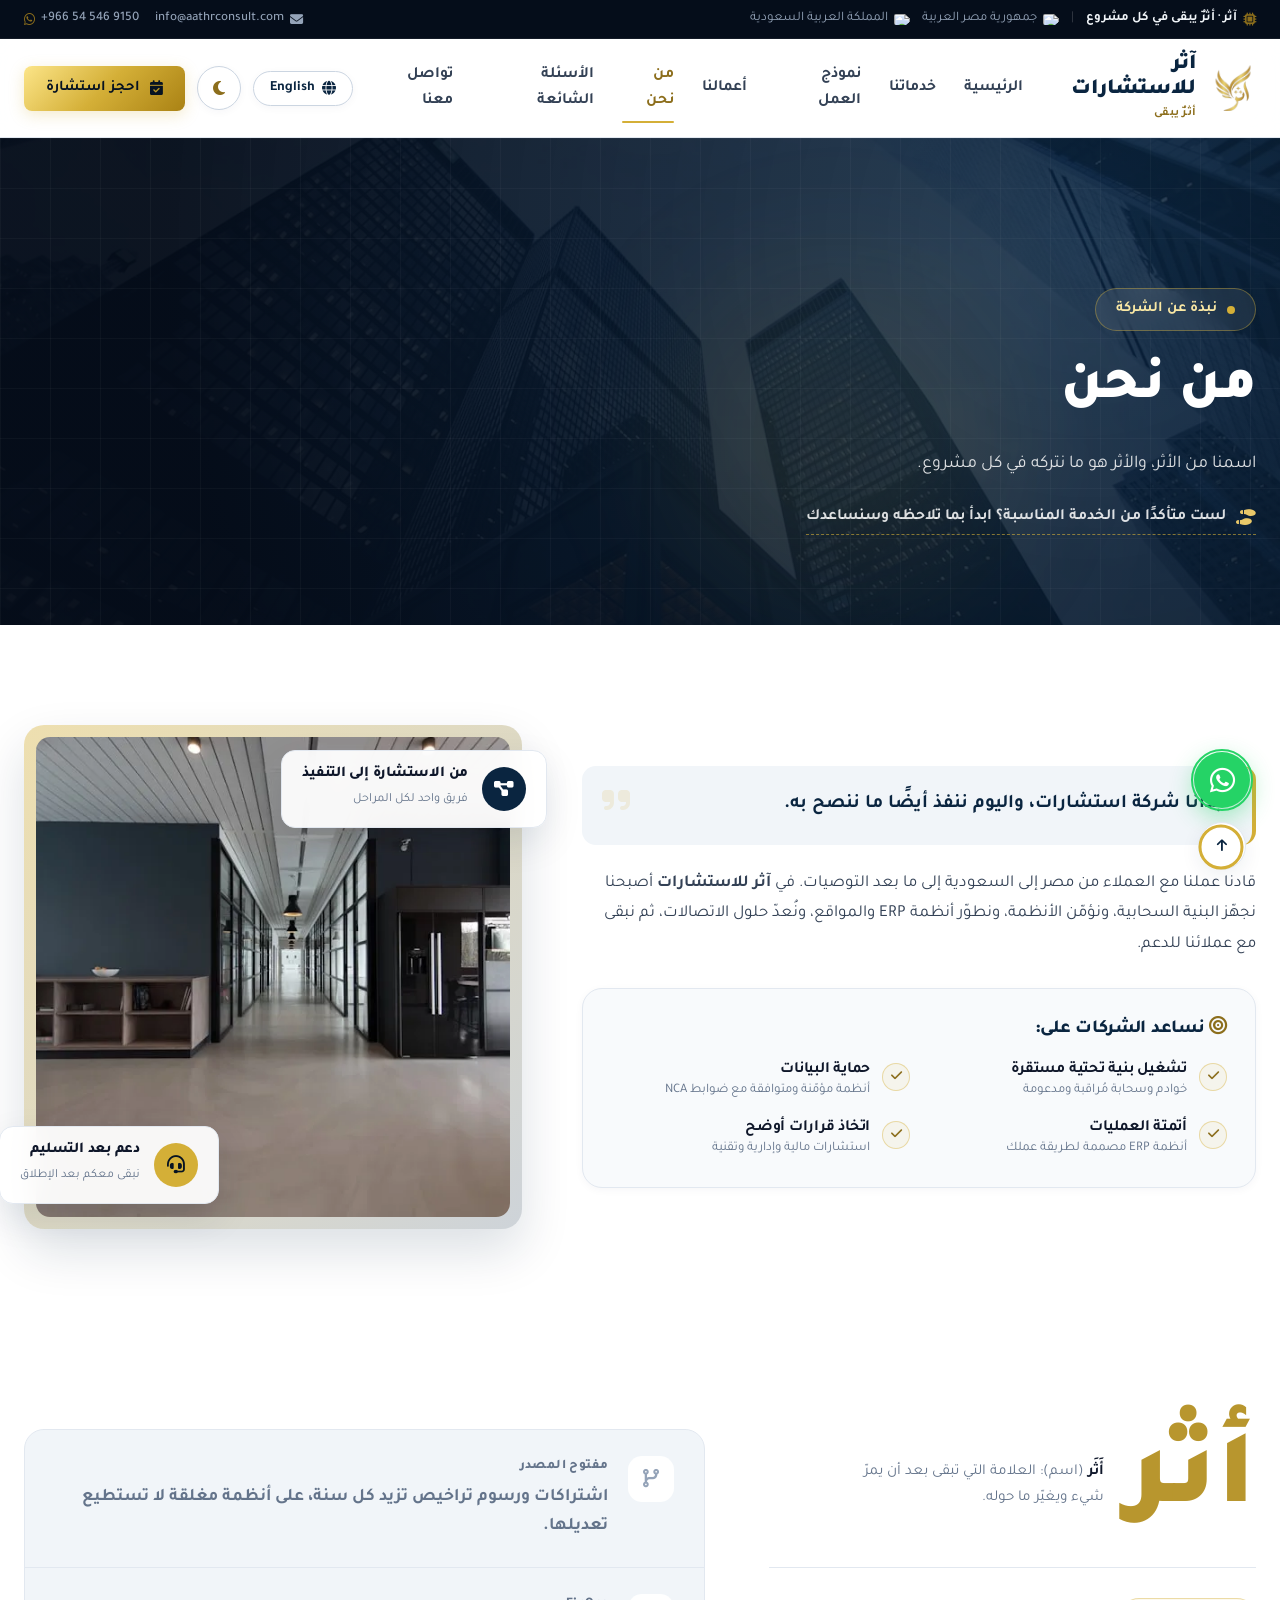
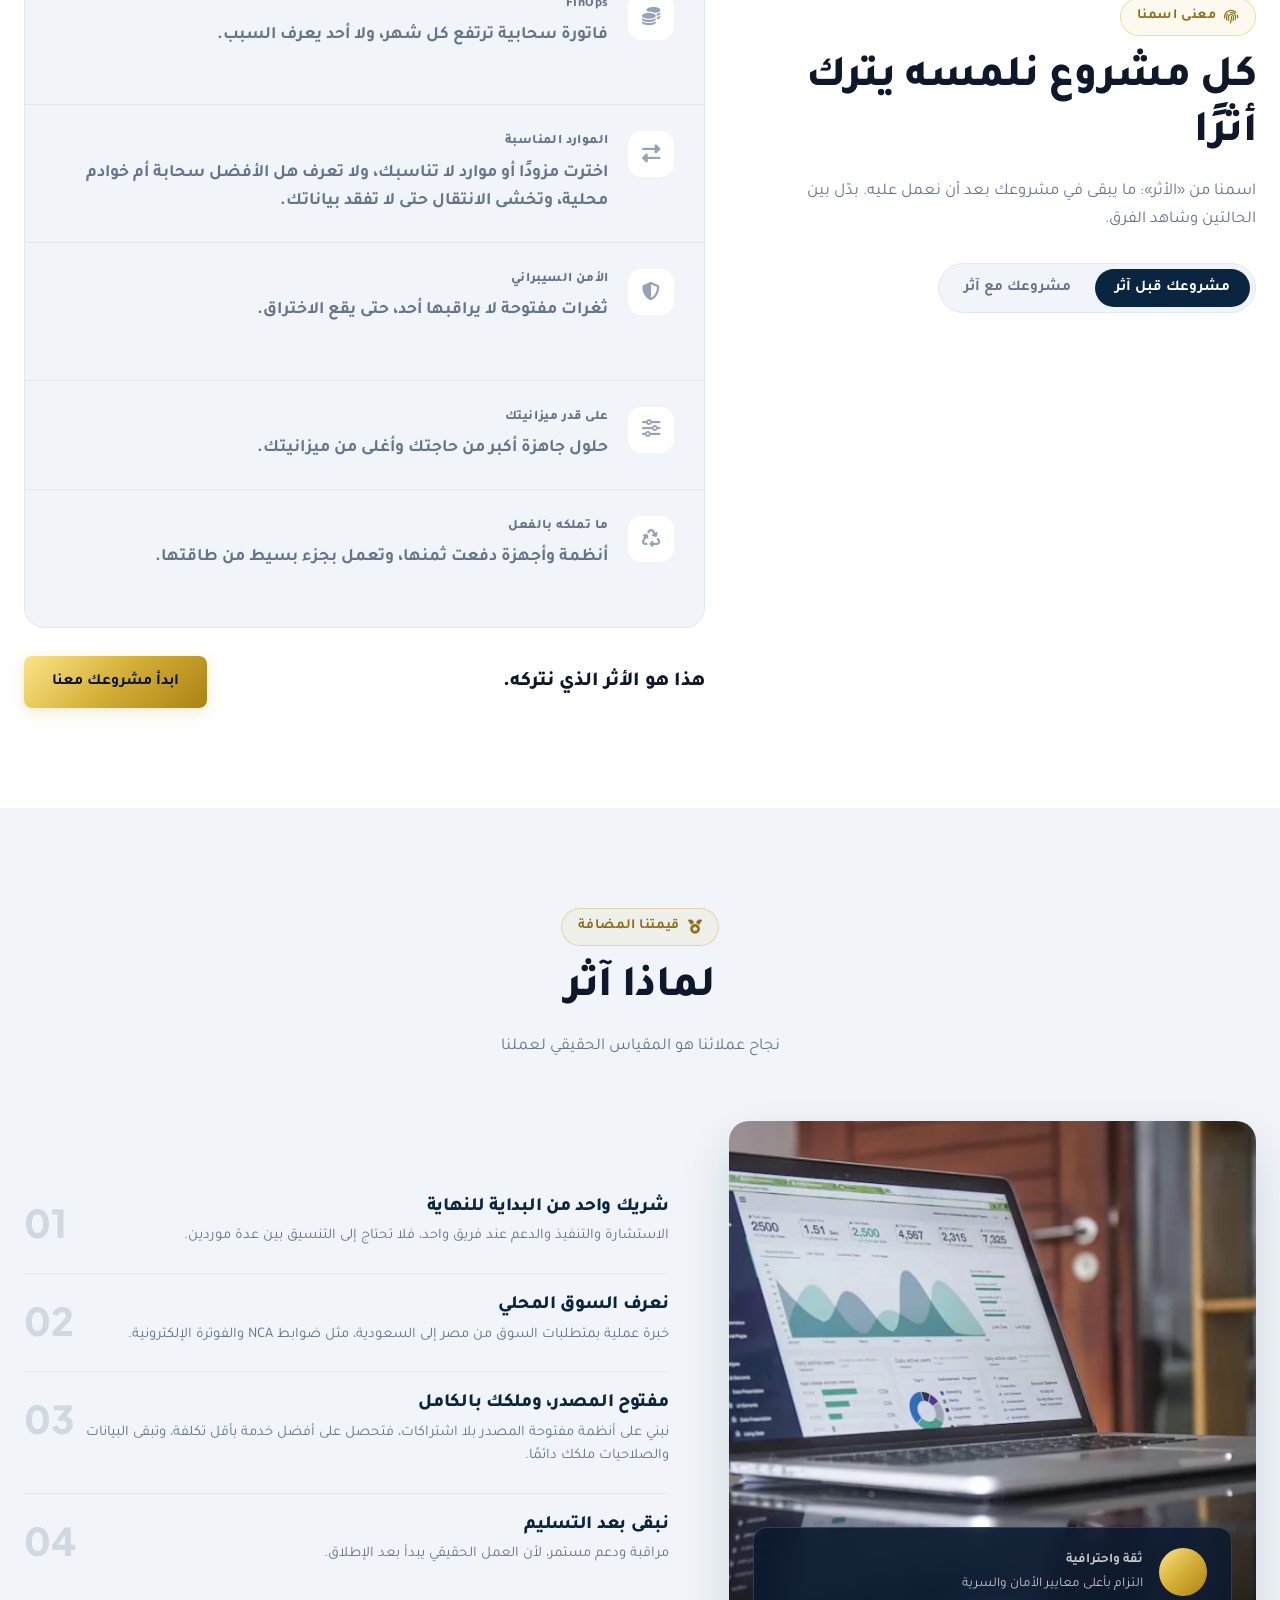
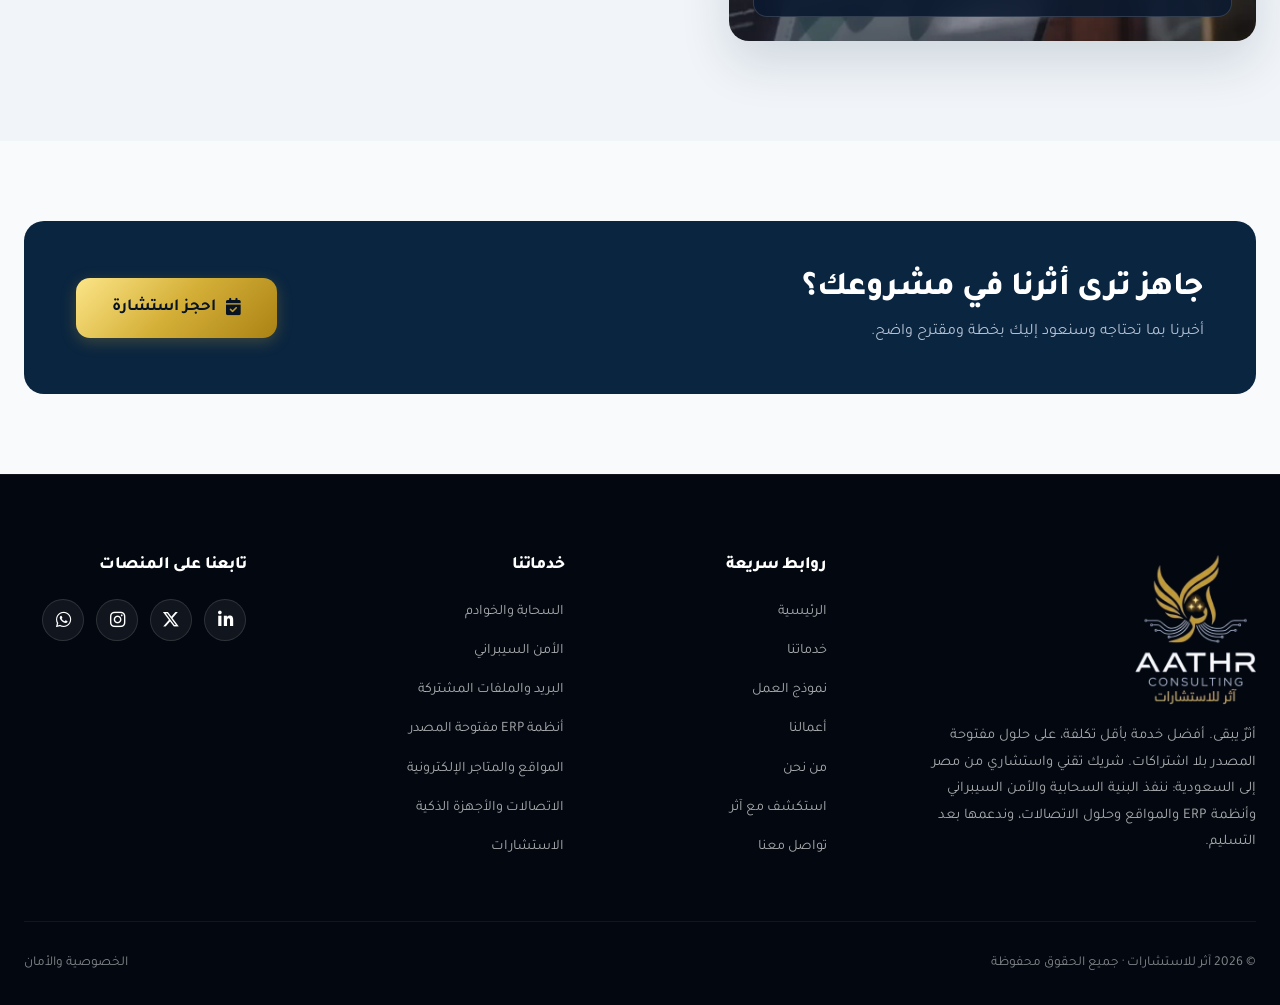
==== commit f7b9e9ff: "Mobile fixes, design docs, and content updates - Mobile: header fits at 320-430px, menu drawer no lo" ====
--- a/about.html
+++ b/about.html
@@ -5,7 +5,7 @@
     <meta charset="UTF-8">
     <meta name="viewport" content="width=device-width, initial-scale=1.0">
     <meta name="description"
-        content="آثر للاستشارات: بدأنا شركة استشارات، واليوم ننفذ أيضًا ما ننصح به في السعودية ومصر.">
+        content="آثر للاستشارات: بدأنا شركة استشارات، واليوم ننفذ أيضًا ما ننصح به من مصر إلى السعودية.">
     <meta name="keywords" content="حلول سحابية, أمن سيبراني, ERP مفتوح المصدر, Odoo, تطوير مواقع, سنترال IP, كاميرات مراقبة, استشارات, آثر للاستشارات, Aathr Consulting, Odoo Saudi Arabia, Odoo Egypt">
     <title>من نحن | آثر للاستشارات - About Aathr</title>
 
@@ -15,7 +15,7 @@
     <link rel="apple-touch-icon" href="assets/apple-touch-icon.png">
 
     <!-- Preload the solid icon webfont: used above the fold (header, hero) before Font Awesome's CSS would otherwise discover it -->
-    <link rel="preload" as="font" type="font/woff2" href="https://cdnjs.cloudflare.com/ajax/libs/font-awesome/6.4.0/webfonts/fa-solid-900.woff2" crossorigin>
+    <link rel="preload" as="font" type="font/woff2" href="https://cdnjs.cloudflare.com/ajax/libs/font-awesome/6.5.2/webfonts/fa-solid-900.woff2" crossorigin>
 
     <!-- Google Fonts: Tajawal & Plus Jakarta Sans -->
     <link rel="preconnect" href="https://fonts.googleapis.com">
@@ -23,7 +23,7 @@
     <link href="https://fonts.googleapis.com/css2?family=Plus+Jakarta+Sans:wght@400;500;600;700;800&family=Tajawal:wght@400;500;700;800;900&display=swap" rel="stylesheet">
 
     <!-- Font Awesome 6.4 -->
-    <link rel="stylesheet" href="https://cdnjs.cloudflare.com/ajax/libs/font-awesome/6.4.0/css/all.min.css">
+    <link rel="stylesheet" href="https://cdnjs.cloudflare.com/ajax/libs/font-awesome/6.5.2/css/all.min.css">
 
     <!-- Main Stylesheet -->
     <link rel="stylesheet" href="style.css">
@@ -46,14 +46,14 @@
                 </span>
                 <span class="badge-separator">|</span>
                 <span class="badge-item">
+                    <img src="https://flagcdn.com/w20/eg.png" alt="Egypt" class="flag-icon-xs">
+                    <span data-lang="ar">جمهورية مصر العربية</span>
+                    <span data-lang="en" style="display: none;">Egypt</span>
+                </span>
+                <span class="badge-item">
                     <img src="https://flagcdn.com/w20/sa.png" alt="KSA" class="flag-icon-xs">
                     <span data-lang="ar">المملكة العربية السعودية</span>
                     <span data-lang="en" style="display: none;">Saudi Arabia</span>
-                </span>
-                <span class="badge-item">
-                    <img src="https://flagcdn.com/w20/eg.png" alt="Egypt" class="flag-icon-xs">
-                    <span data-lang="ar">جمهورية مصر العربية</span>
-                    <span data-lang="en" style="display: none;">Egypt</span>
                 </span>
             </div>
             <div class="announcement-direct-contact">
@@ -195,10 +195,10 @@
                         </div>
 
                         <p class="about-body-text" data-lang="ar">
-                            قادنا عملنا مع العملاء في السعودية ومصر إلى ما بعد التوصيات. في <strong>آثر للاستشارات</strong> أصبحنا نجهّز البنية السحابية، ونؤمّن الأنظمة، ونطوّر أنظمة ERP والمواقع، ونُعدّ حلول الاتصالات، ثم نبقى مع عملائنا للدعم.
+                            قادنا عملنا مع العملاء من مصر إلى السعودية إلى ما بعد التوصيات. في <strong>آثر للاستشارات</strong> أصبحنا نجهّز البنية السحابية، ونؤمّن الأنظمة، ونطوّر أنظمة ERP والمواقع، ونُعدّ حلول الاتصالات، ثم نبقى مع عملائنا للدعم.
                         </p>
                         <p class="about-body-text text-ltr" data-lang="en" style="display: none;">
-                            Working with clients in Saudi Arabia and Egypt took us past recommendations. At <strong>Aathr Consulting</strong> we now set up cloud infrastructure, secure systems, develop ERP systems and websites, and set up communication solutions, then stay on for support.
+                            Working with clients from Egypt to Saudi Arabia took us past recommendations. At <strong>Aathr Consulting</strong> we now set up cloud infrastructure, secure systems, develop ERP systems and websites, and set up communication solutions, then stay on for support.
                         </p>
 
                         <div class="about-objectives-card">
@@ -486,8 +486,8 @@
                                     <span class="feature-index">02</span>
                                     <h3 data-lang="ar">نعرف السوق المحلي</h3>
                                     <h3 data-lang="en" style="display: none;" class="text-ltr">We know the local market</h3>
-                                    <p data-lang="ar">خبرة عملية بمتطلبات السعودية ومصر، من ضوابط NCA إلى الفوترة الإلكترونية.</p>
-                                    <p data-lang="en" style="display: none;" class="text-ltr">Hands-on with Saudi and Egyptian requirements, from NCA controls to e-invoicing.</p>
+                                    <p data-lang="ar">خبرة عملية بمتطلبات السوق من مصر إلى السعودية، مثل ضوابط NCA والفوترة الإلكترونية.</p>
+                                    <p data-lang="en" style="display: none;" class="text-ltr">Hands-on with market requirements from Egypt to Saudi Arabia, such as NCA controls and e-invoicing.</p>
                                 </div>
                             </div>
 
@@ -543,10 +543,10 @@
                 <div class="footer-brand-col">
                     <img src="assets/logo-full.png" alt="Aathr Consulting آثر للاستشارات" class="footer-brand-logo" loading="lazy">
                     <p class="footer-tagline-text" data-lang="ar">
-                        أثرٌ يبقى. أفضل خدمة بأقل تكلفة، على حلول مفتوحة المصدر بلا اشتراكات. شريك تقني واستشاري في السعودية ومصر: ننفذ البنية السحابية والأمن السيبراني وأنظمة ERP والمواقع وحلول الاتصالات، وندعمها بعد التسليم.
+                        أثرٌ يبقى. أفضل خدمة بأقل تكلفة، على حلول مفتوحة المصدر بلا اشتراكات. شريك تقني واستشاري من مصر إلى السعودية: ننفذ البنية السحابية والأمن السيبراني وأنظمة ERP والمواقع وحلول الاتصالات، وندعمها بعد التسليم.
                     </p>
                     <p class="footer-tagline-text text-ltr" data-lang="en" style="display: none;">
-                        Impact that stays. The best service at the lowest cost, on open source with no subscriptions. A technology and consulting partner in Saudi Arabia and Egypt. We implement cloud, cybersecurity, ERP, websites and communications, and support them after go-live.
+                        Impact that stays. The best service at the lowest cost, on open source with no subscriptions. A technology and consulting partner from Egypt to Saudi Arabia. We implement cloud, cybersecurity, ERP, websites and communications, and support them after go-live.
                     </p>
                 </div>
 
--- a/style.css
+++ b/style.css
@@ -3325,12 +3325,19 @@
         width: 100%;
     }
 
+    /* The sticky header (z-index 1000) is its own stacking context, so the
+       drawer inside it can only rise above the overlay if the overlay sits
+       below the header as a whole */
     .mobile-menu-overlay.active {
         position: fixed;
         inset: 0;
         background: rgba(5, 13, 26, 0.6);
         backdrop-filter: blur(4px);
-        z-index: 1001;
+        z-index: 999;
+    }
+
+    .floating-quick-hub {
+        z-index: 998;
     }
 }
 
@@ -4519,6 +4526,275 @@
     }
 }
 
+/* ── 22. MOBILE ADAPTATION ─────────────────────────────────────────────── */
+@media (max-width: 768px) {
+    /* Floating WhatsApp sits on the reading-end side so it never covers
+       the start of headings and buttons (left in Arabic, right in English) */
+    .floating-quick-hub {
+        right: auto;
+        left: 16px;
+        bottom: 16px;
+    }
+
+    body.lang-en .floating-quick-hub {
+        left: auto;
+        right: 16px;
+    }
+
+    .floating-whatsapp-btn {
+        width: 52px;
+        height: 52px;
+        font-size: 1.6rem;
+    }
+
+    /* Hero: compact 2x2 trust ribbon instead of four stacked rows */
+    .hero-stats-wrapper {
+        margin-top: 36px;
+    }
+
+    .hero-stats-grid {
+        grid-template-columns: 1fr 1fr;
+        gap: 4px 12px;
+        padding: 16px 14px;
+    }
+
+    .stat-card,
+    .stat-card:last-child {
+        padding: 10px 6px;
+        border-bottom: none;
+    }
+
+    .stat-number,
+    .stat-card--lead .stat-number {
+        font-size: 1.5rem;
+    }
+
+    .stat-info p,
+    .stat-card--lead .stat-info p {
+        font-size: 0.82rem;
+        line-height: 1.45;
+    }
+
+    /* Touch targets: 44px minimum */
+    .lang-toggle-btn,
+    .impact-switch-btn,
+    .filter-tab,
+    .btn-whatsapp-pill {
+        min-height: 44px;
+    }
+
+    .social-btn {
+        width: 44px;
+        height: 44px;
+    }
+
+    .footer-nav {
+        gap: 0;
+    }
+
+    .footer-nav a {
+        display: inline-block;
+        padding-block: 10px;
+    }
+
+    .footer-bottom-bar a {
+        display: inline-block;
+        padding-block: 10px;
+    }
+
+    .service-action-link {
+        padding-block: 10px;
+    }
+
+    .service-card-footer {
+        padding-top: 8px;
+    }
+
+    .phone-number-link {
+        white-space: nowrap;
+    }
+
+    /* Services page categories: wrap so all seven are visible, no sideways scroll */
+    .svc-nav {
+        flex-wrap: wrap;
+        justify-content: flex-start;
+        overflow-x: visible;
+        -webkit-mask-image: none;
+        mask-image: none;
+        padding: 4px 0 8px;
+    }
+
+    .svc-nav .filter-tab {
+        flex: 0 1 auto;
+        padding: 8px 14px;
+        font-size: 0.85rem;
+    }
+
+    /* Smallest labels stay readable on a phone */
+    .logo-tagline,
+    .service-category-tag,
+    .athar-tag,
+    .work-done-chip,
+    .work-case-label,
+    .country-name,
+    .trail-name {
+        font-size: 0.8rem;
+    }
+}
+
+@media (max-width: 576px) {
+    .container {
+        padding-inline: 16px;
+    }
+
+    /* Header: logo, language, theme and menu must fit in one row */
+    .header-container {
+        gap: 10px;
+    }
+
+    .logo {
+        gap: 8px;
+        min-width: 0;
+    }
+
+    .brand-logo {
+        width: 40px;
+        height: 40px;
+    }
+
+    .logo-title {
+        font-size: 1.12rem;
+        white-space: nowrap;
+    }
+
+    .header-actions {
+        gap: 8px;
+        flex-shrink: 0;
+    }
+
+    .lang-toggle-btn {
+        padding: 0 12px;
+        gap: 6px;
+    }
+
+    /* Short language label on phones; the full name returns on wider screens */
+    .lang-toggle-btn #langText {
+        display: none;
+    }
+
+    .lang-toggle-btn::after {
+        content: "EN";
+        font-size: 0.85rem;
+    }
+
+    body.lang-en .lang-toggle-btn::after {
+        content: "ع";
+        font-size: 1rem;
+    }
+
+    /* Hero: less dead space above the headline, full-width thumb-friendly buttons */
+    .hero-section {
+        min-height: auto;
+        padding: 56px 0 48px;
+    }
+
+    .hero-cta-group {
+        flex-direction: column;
+        align-items: stretch;
+        gap: 12px;
+    }
+
+    .hero-cta-group .btn {
+        width: 100%;
+    }
+
+    /* Service cards: outcome first; the full feature lists live on services.html */
+    .service-deluxe-card {
+        padding: 24px 20px;
+    }
+
+    .card-top-bar {
+        margin-bottom: 16px;
+    }
+
+    .service-icon-wrapper {
+        width: 48px;
+        height: 48px;
+        font-size: 1.35rem;
+        margin-bottom: 16px;
+    }
+
+    /* Very narrow phones (360px class): tighten the header one more step */
+    @media (max-width: 400px) {
+        .header-container,
+        .header-actions {
+            gap: 6px;
+        }
+
+        .logo {
+            gap: 6px;
+        }
+
+        .brand-logo {
+            width: 34px;
+            height: 34px;
+        }
+
+        .logo-title {
+            font-size: 0.98rem;
+        }
+
+        .lang-toggle-btn {
+            padding: 0 10px;
+        }
+    }
+
+    /* 320px phones: the logo mark alone carries the brand */
+    @media (max-width: 340px) {
+        .logo-text-group {
+            display: none;
+        }
+    }
+
+    /* Category filters (services, our work, FAQ): an even two-column grid
+       instead of ragged rows */
+    .services-filter-tabs {
+        display: grid;
+        grid-template-columns: 1fr 1fr;
+        align-items: stretch;
+        gap: 8px;
+        margin-bottom: 32px;
+    }
+
+    .services-filter-tabs .filter-tab {
+        display: flex;
+        border-radius: var(--radius-md);
+        align-items: center;
+        justify-content: center;
+        white-space: normal;
+        text-align: center;
+        line-height: 1.35;
+        padding: 8px 10px;
+        font-size: 0.85rem;
+    }
+
+    /* No hover lift inside the grid: it knocks the rows out of line */
+    .services-filter-tabs .filter-tab:hover,
+    .services-filter-tabs .filter-tab.active {
+        transform: none;
+    }
+
+    .services-filter-tabs .filter-tab:last-child:nth-child(odd) {
+        grid-column: 1 / -1;
+    }
+
+    /* The intro ends with a colon that leads into the list, so both go together */
+    .service-card-intro,
+    .service-features-list {
+        display: none;
+    }
+}
+
 /* Print / "Save as PDF": the reading only */
 @media print {
     .top-announcement-bar,
